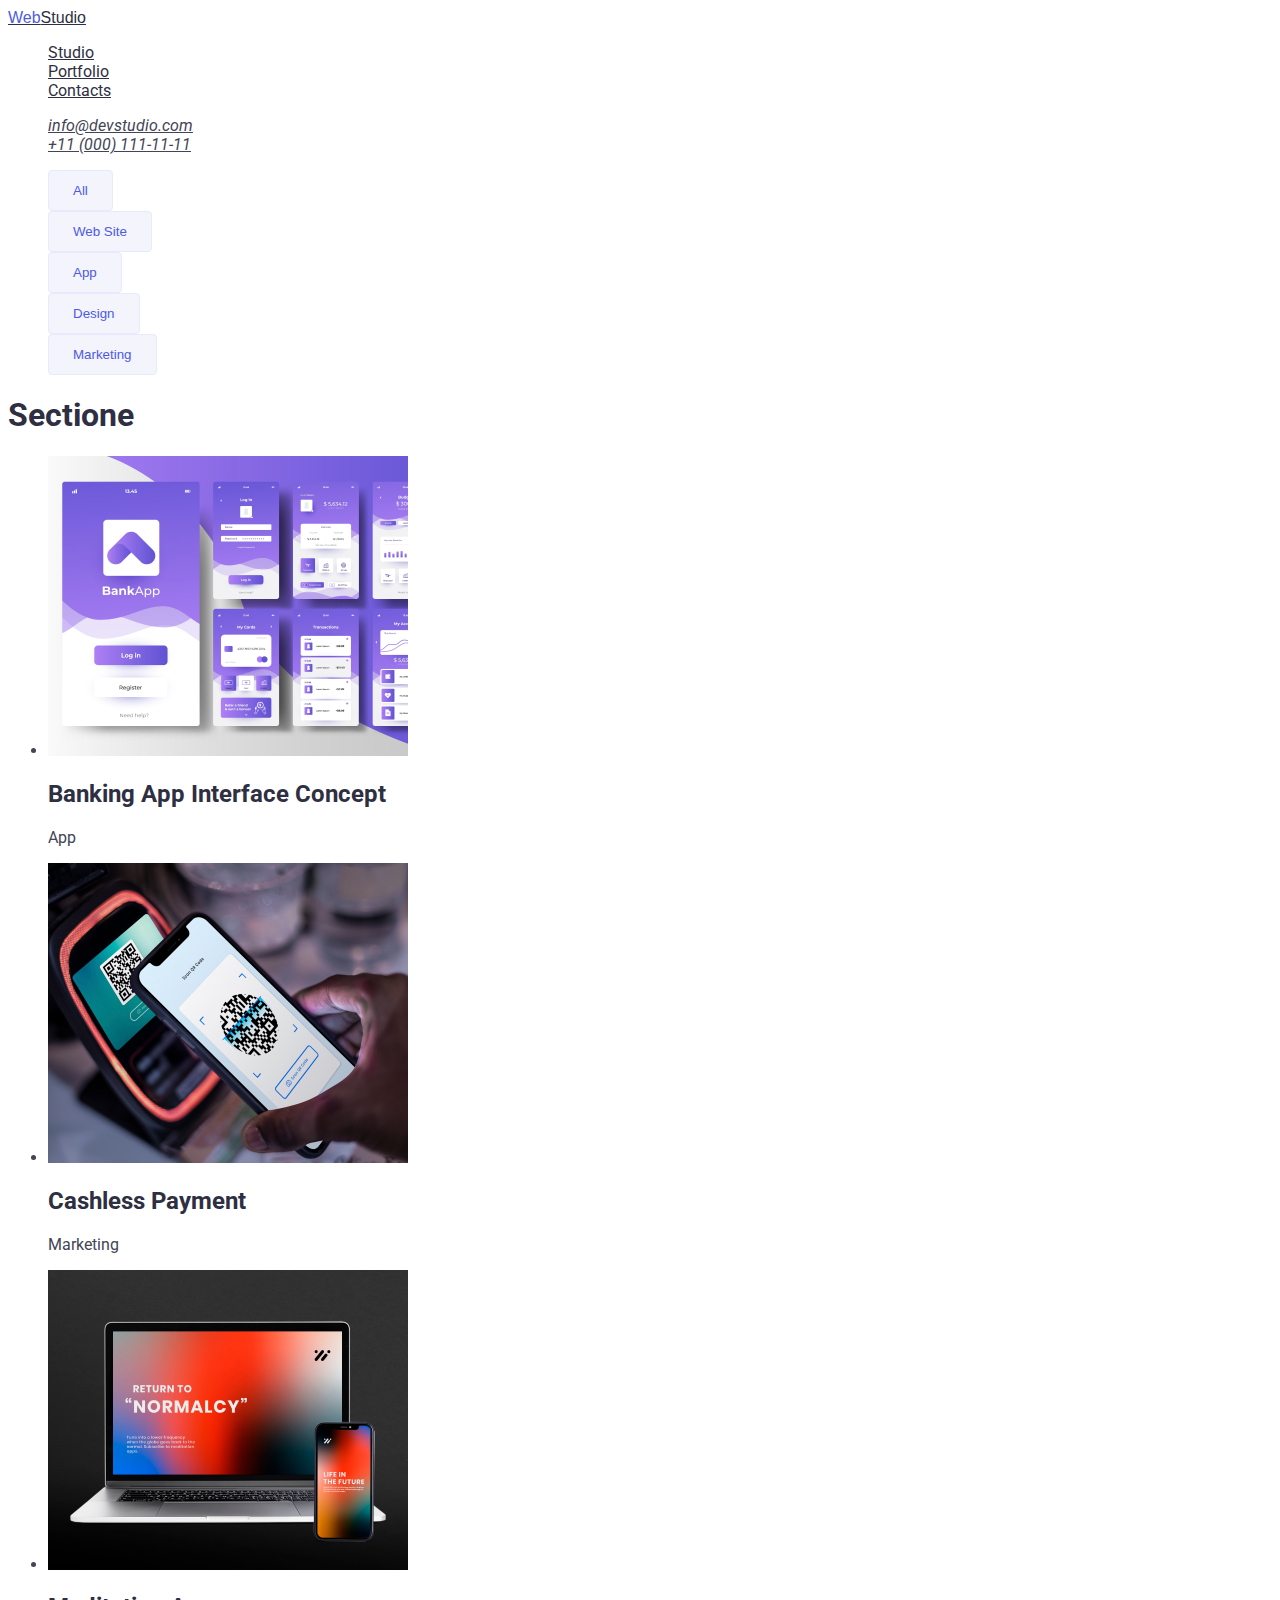
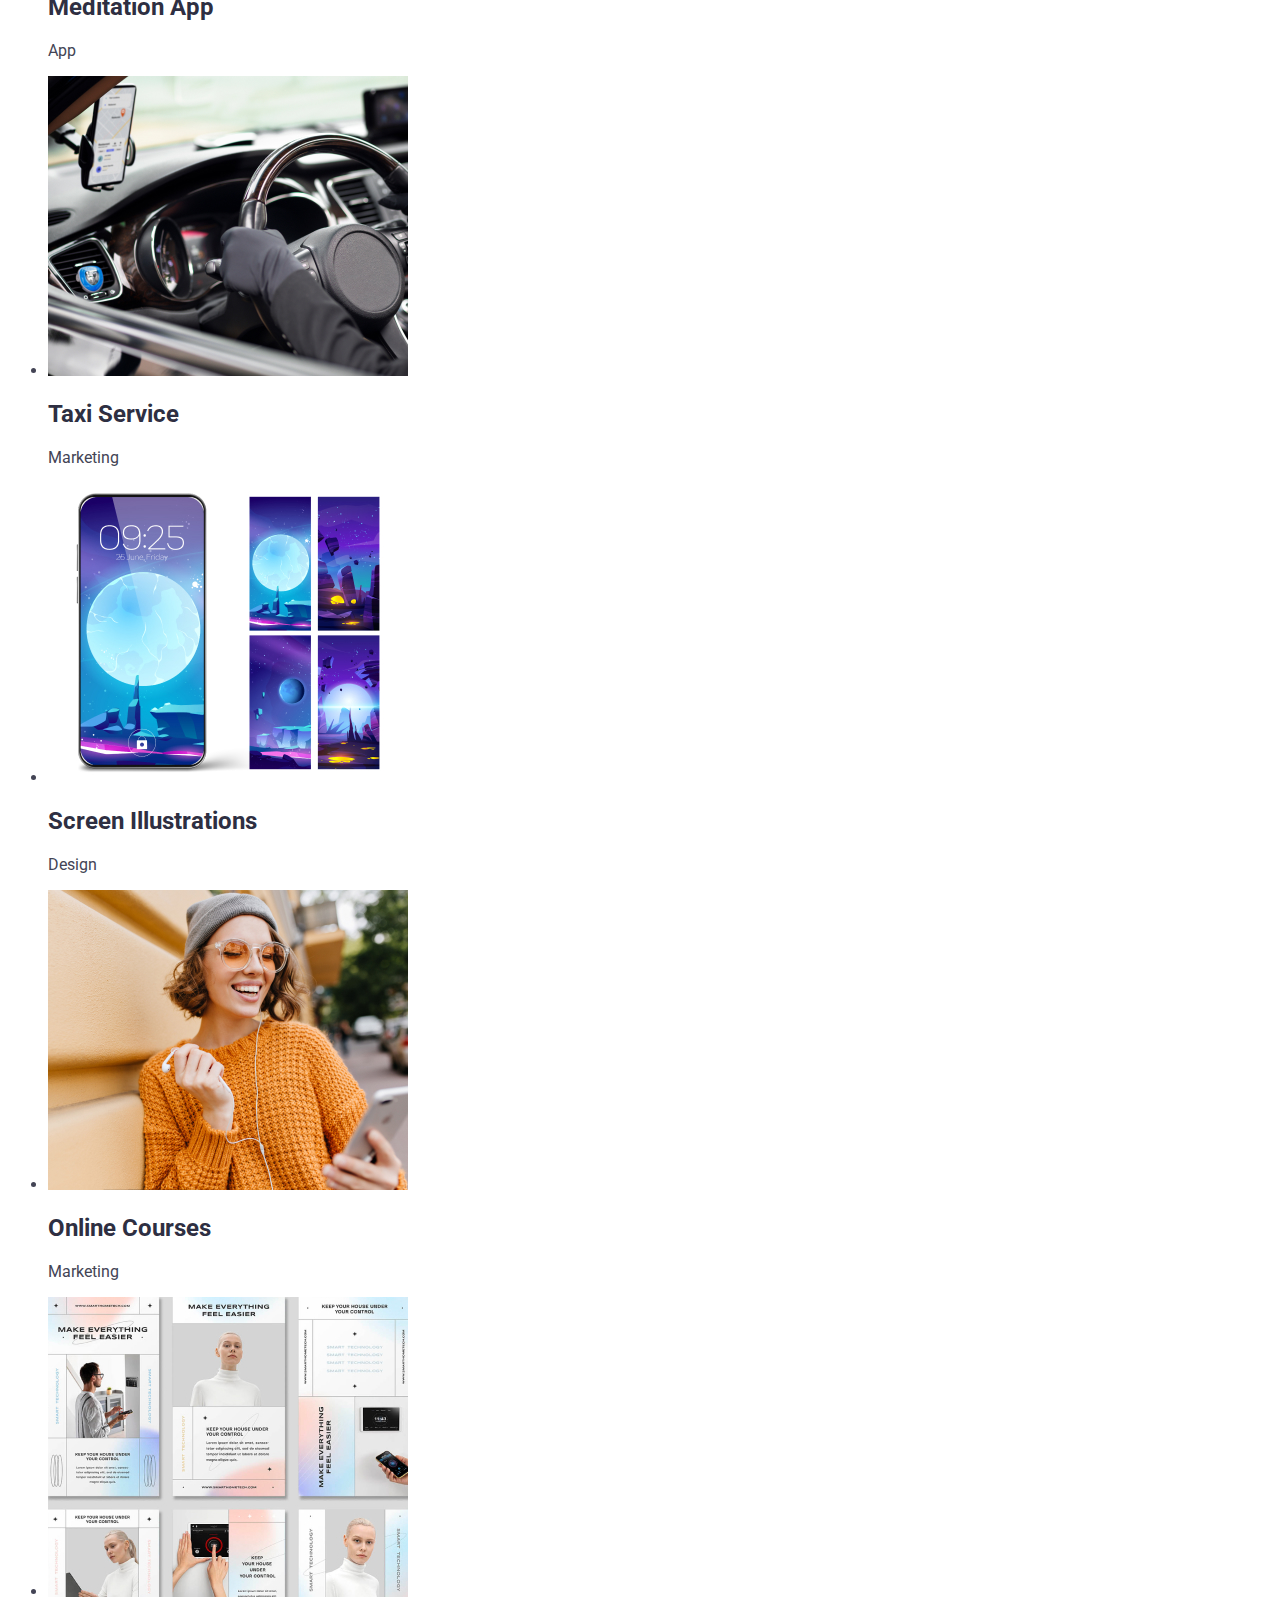
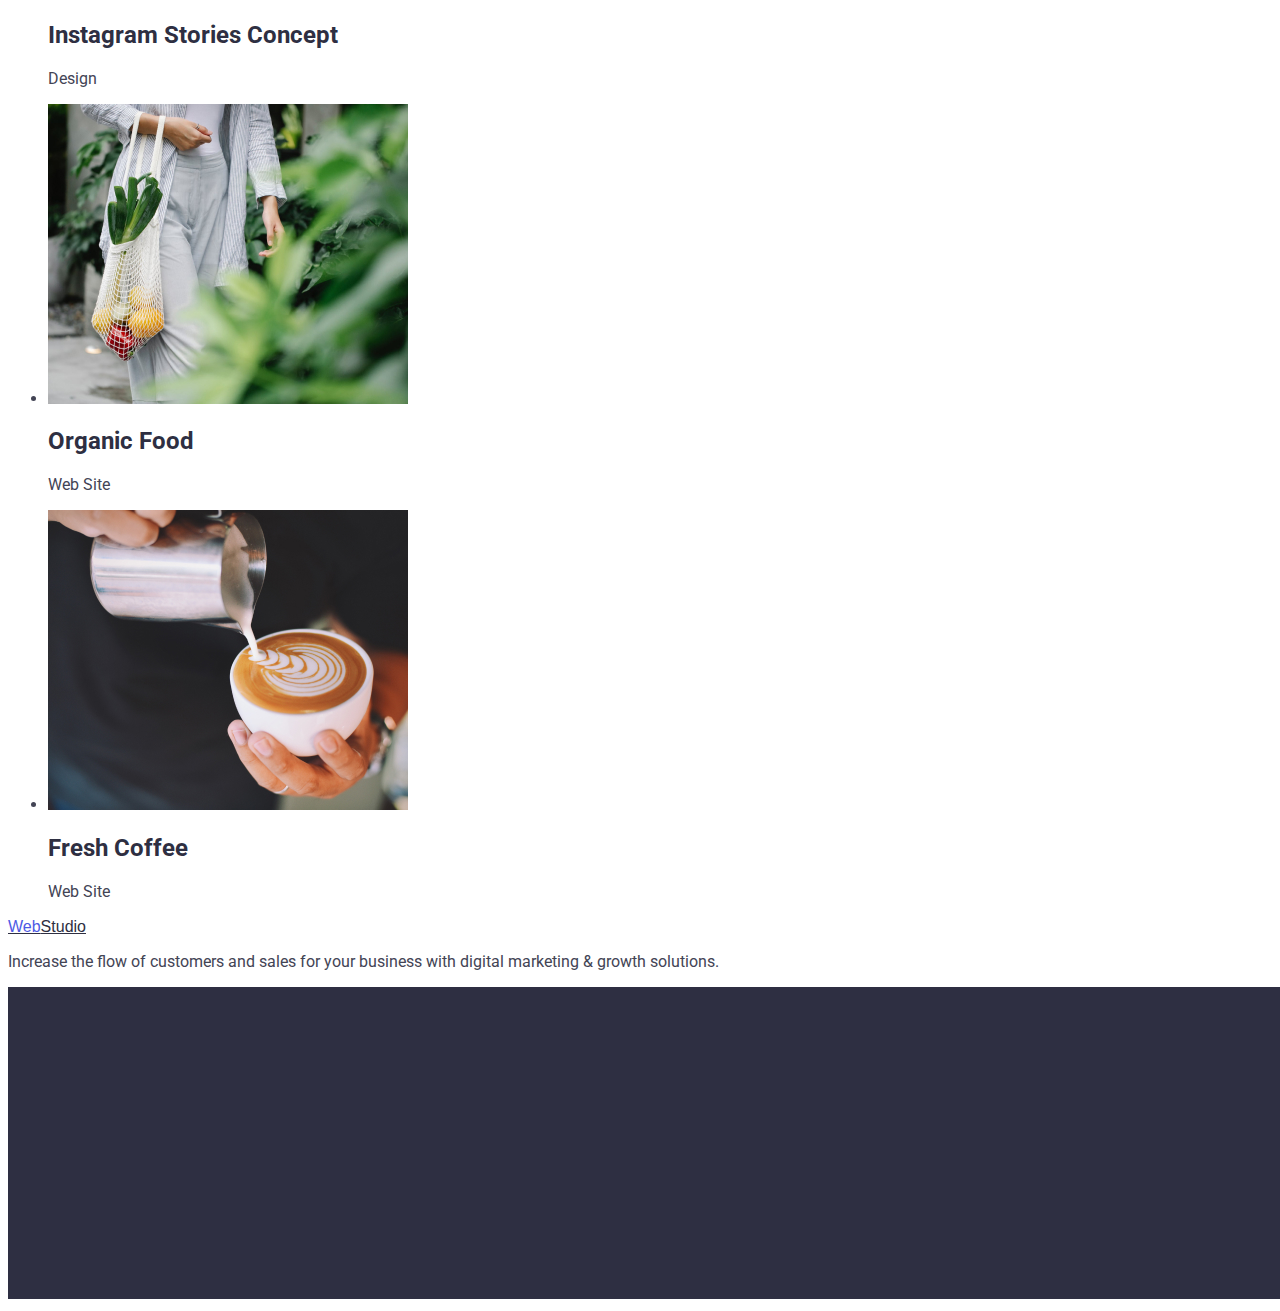
==== portfolio.html @ eab195bb "06.04" ====
<!DOCTYPE html>
<html lang="en">
  <head>
    <meta charset="UTF-8" />
    <meta http-equiv="X-UA-Compatible" content="IE=edge" />
    <meta name="viewport" content="width=device-width, initial-scale=1.0" />
    <title>WebStudio</title>
    <link rel="preconnect" href="https://fonts.googleapis.com" />
    <link rel="preconnect" href="https://fonts.gstatic.com" crossorigin />
    <link
      href="https://fonts.googleapis.com/css2?family=Raleway:wght@800&family=Roboto:wght@400;500;700;900&display=swap"
      rel="stylesheet"
    />
    <link rel="stylesheet" href="./css/styles.css" />
  </head>

  <body>
    <!-- header -->
    <header class="page-header">
      <nav>
        <a href="./index.html" class="logo"
          ><span class="web">Web</span>Studio</a
        >
        <ul class="site-nav list">
          <li><a href="" class="link">Studio</a></li>
          <li><a href="./portfolio.html" class="link">Portfolio</a></li>
          <li><a href="" class="link">Contacts</a></li>
        </ul>
      </nav>
      <address>
        <ul class="auth-nav list">
          <li><a href="mailto:info@devstudio.com">info@devstudio.com</a></li>
          <li><a href="tel:+110001111111">+11 (000) 111-11-11</a></li>
        </ul>
      </address>
    </header>

    <main>
      <!-- Filtr -->
      <ul class="list">
        <li><button type="button" class="buttons">All</button></li>
        <li><button type="button" class="buttons">Web Site</button></li>
        <li><button type="button" class="buttons">App</button></li>
        <li><button type="button" class="buttons">Design</button></li>
        <li><button type="button" class="buttons">Marketing</button></li>
      </ul>

      <!-- section -->
      <section>
        <h1 class="section-title">Sectione</h1>
        <ul>
          <li>
            <img src="./images/bankingapp.jpg" alt="bankingapp" width="360" />
            <h2 class="section-title">Banking App Interface Concept</h2>
            <p>App</p>
          </li>
          <li>
            <img
              src="./images/cashlesspayment.jpg"
              alt="cashlesspayment"
              width="360"
            />
            <h2 class="section-title">Cashless Payment</h2>
            <p>Marketing</p>
          </li>
          <li>
            <img
              src="./images/meditationapp.jpg"
              alt="meditationapp"
              width="360"
            />
            <h2 class="section-title">Meditation App</h2>
            <p>App</p>
          </li>

          <li>
            <img src="./images/taxiservice.jpg" alt="taxiservice" width="360" />
            <h2 class="section-title">Taxi Service</h2>
            <p>Marketing</p>
          </li>
          <li>
            <img
              src="./images/screeniliustrations.jpg"
              alt="screeniliustrations"
              width="360"
            />
            <h2 class="section-title">Screen Illustrations</h2>
            <p>Design</p>
          </li>
          <li>
            <img
              src="./images/onlinecourses.jpg"
              alt="onlinecourses"
              width="360"
            />
            <h2 class="section-title">Online Courses</h2>
            <p>Marketing</p>
          </li>

          <li>
            <img
              src="./images/instagramstoriesconcept.jpg"
              alt="instagramstoriesconcept"
              width="360"
            />
            <h2 class="section-title">Instagram Stories Concept</h2>
            <p>Design</p>
          </li>
          <li>
            <img src="./images/organicfood.jpg" alt="organicfood" width="360" />
            <h2 class="section-title">Organic Food</h2>
            <p>Web Site</p>
          </li>
          <li>
            <img src="./images/freshcoffee.jpg" alt="freshcoffee" width="360" />
            <h2 class="section-title">Fresh Coffee</h2>
            <p>Web Site</p>
          </li>
        </ul>
      </section>
    </main>
    <!-- footer -->
    <footer>
      <a href="./index.html" class="logo"><span class="web">Web</span>Studio</a>
      <p>
        Increase the flow of customers and sales for your business with digital
        marketing & growth solutions.
      </p>
      <img src="./images/Darkbg.png" alt="dark" width="1440" height="312" />
    </footer>
  </body>
</html>
---- css/styles.css ----
/* основний фон- #FFFFFF
кнопки та Web (Iris) - #4D5AE5
контакати, заголовки та Studio  (Navyblue)- #2E2F42
колір основного тексту - #434455 
кнопки при наведенні (Ocean) -#404BBF
background: #E5E5E5
футер-(Cloud) #F4F4FD */

.list {
  list-style: none;
}

:root {
  --primary-white-color: #ffffff;
  --primary-text-color: #434455;
  --title-text-color: #2e2f42;
  --button-web: #4d5ae5;
  --cloud: #f4f4fd;
  --CORNFLOWER: #e7e9fc;
}

/* ---Body--- */

body {
  background-color: var(--primary-white-color);
  font-family: "Roboto", sans-serif;
  color: var(--primary-text-color);
}
/* --LOGO-- */

.logo {
  font-family: Releway, sans-serif;
}

.logo .web {
  color: var(--button-web);
}
.logo {
  color: var(--title-text-color);
}

/* Site Nav */

.site-nav .link {
  color: var(--title-text-color);
}
.auth-nav a {
  color: var(--primary-text-color);
}

.contacts:hover,
.contacts:focus {
  color: var(--button-web);
}

/*---- HERO---- */

.button {
  color: var(--primary-white-color);
  background-color: var(--button-web);
  display: flex;
  flex-direction: row;
  align-items: flex-start;
  padding: 16px 32px;
  gap: 10px;
  box-shadow: 0px 4px 4px rgba(0, 0, 0, 0.15);
  border-radius: 4px;
}

/* --Section-- */

.section-title {
  color: var(--title-text-color);
}

/* Portfolio */

.buttons {
  color: var(--button-web);
  background-color: var(--cloud);
  cursor: pointer;
  display: flex;
  flex-direction: row;
  justify-content: center;
  align-items: center;
  padding: 12px 24px;
  border: 1px solid #e7e9fc;
  border-radius: 4px;
}

.buttons:hover {
  background-color: var(--button-web);
  color: var(--primary-white-color);
  box-shadow: 0px 3px 1px rgba(0, 0, 0, 0.1), 0px 2px 1px rgba(0, 0, 0, 0.08),
    0px 2px 2px rgba(0, 0, 0, 0.12);
}
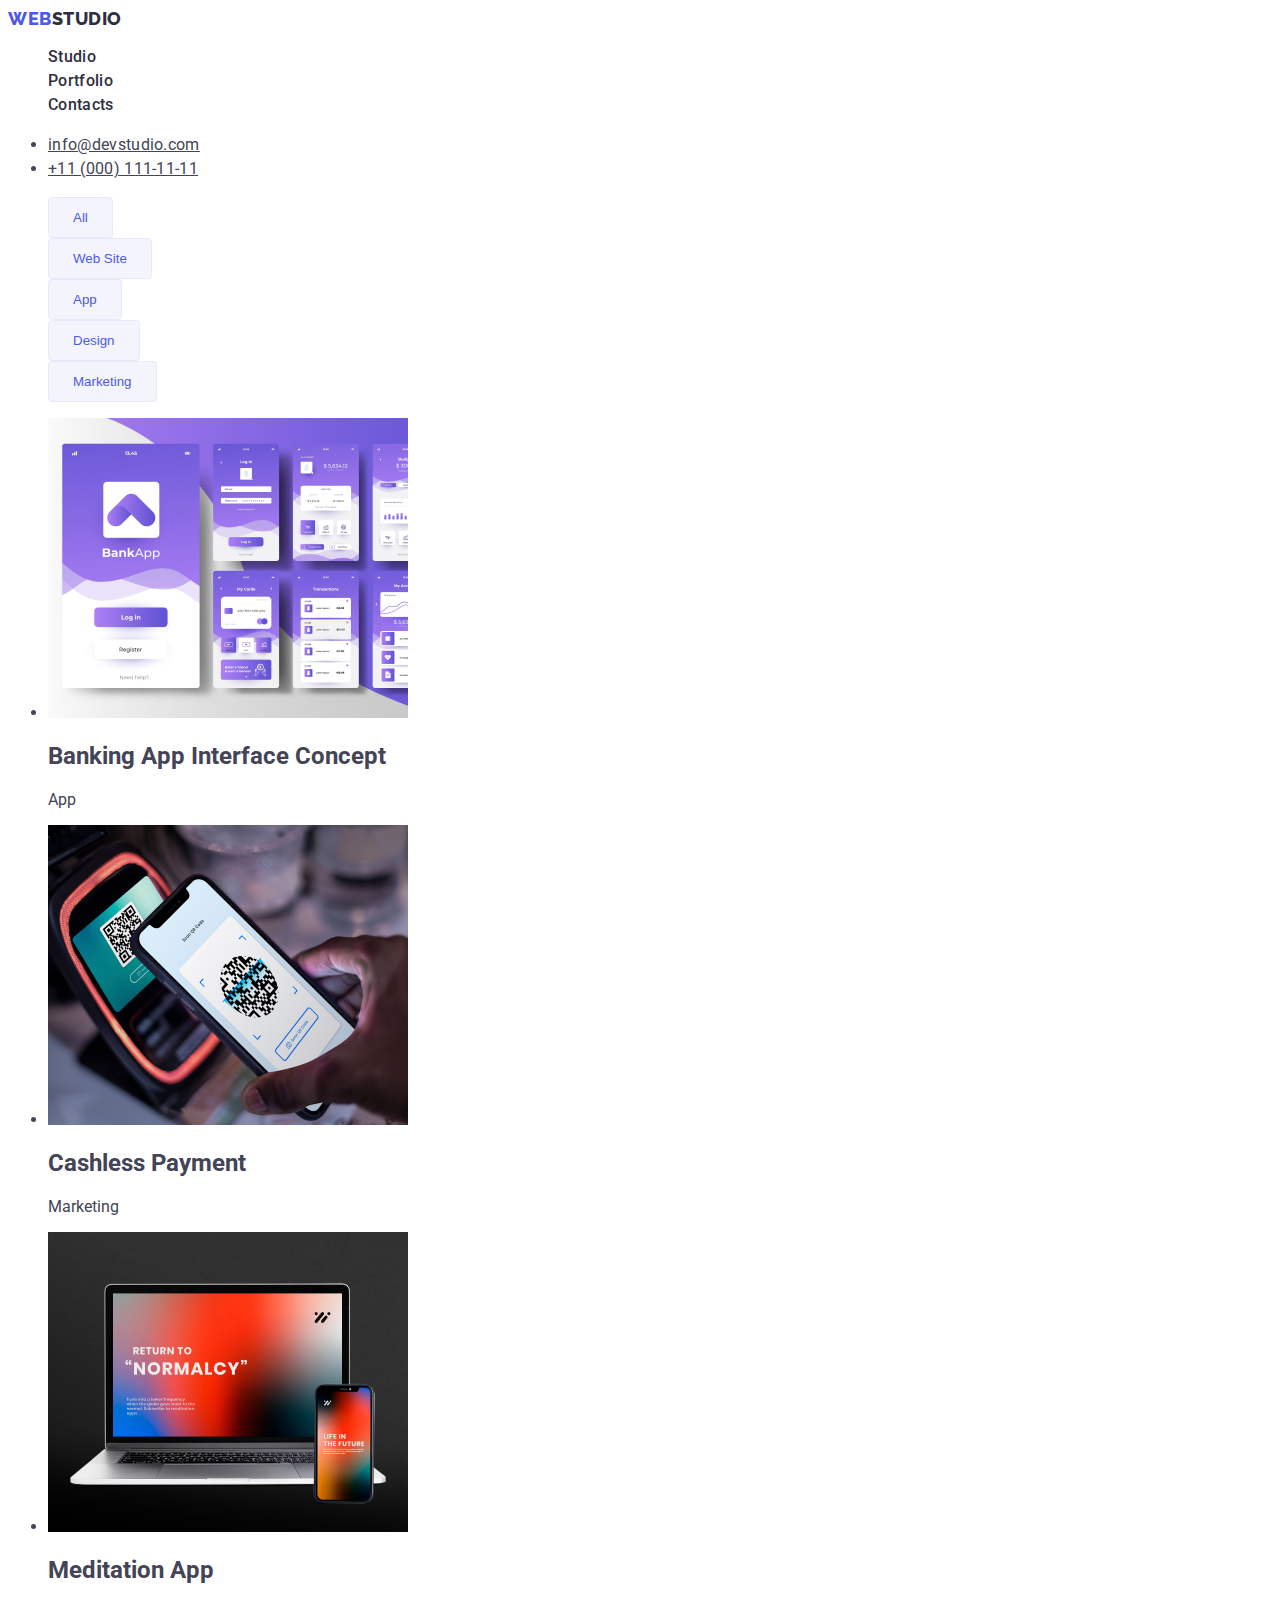
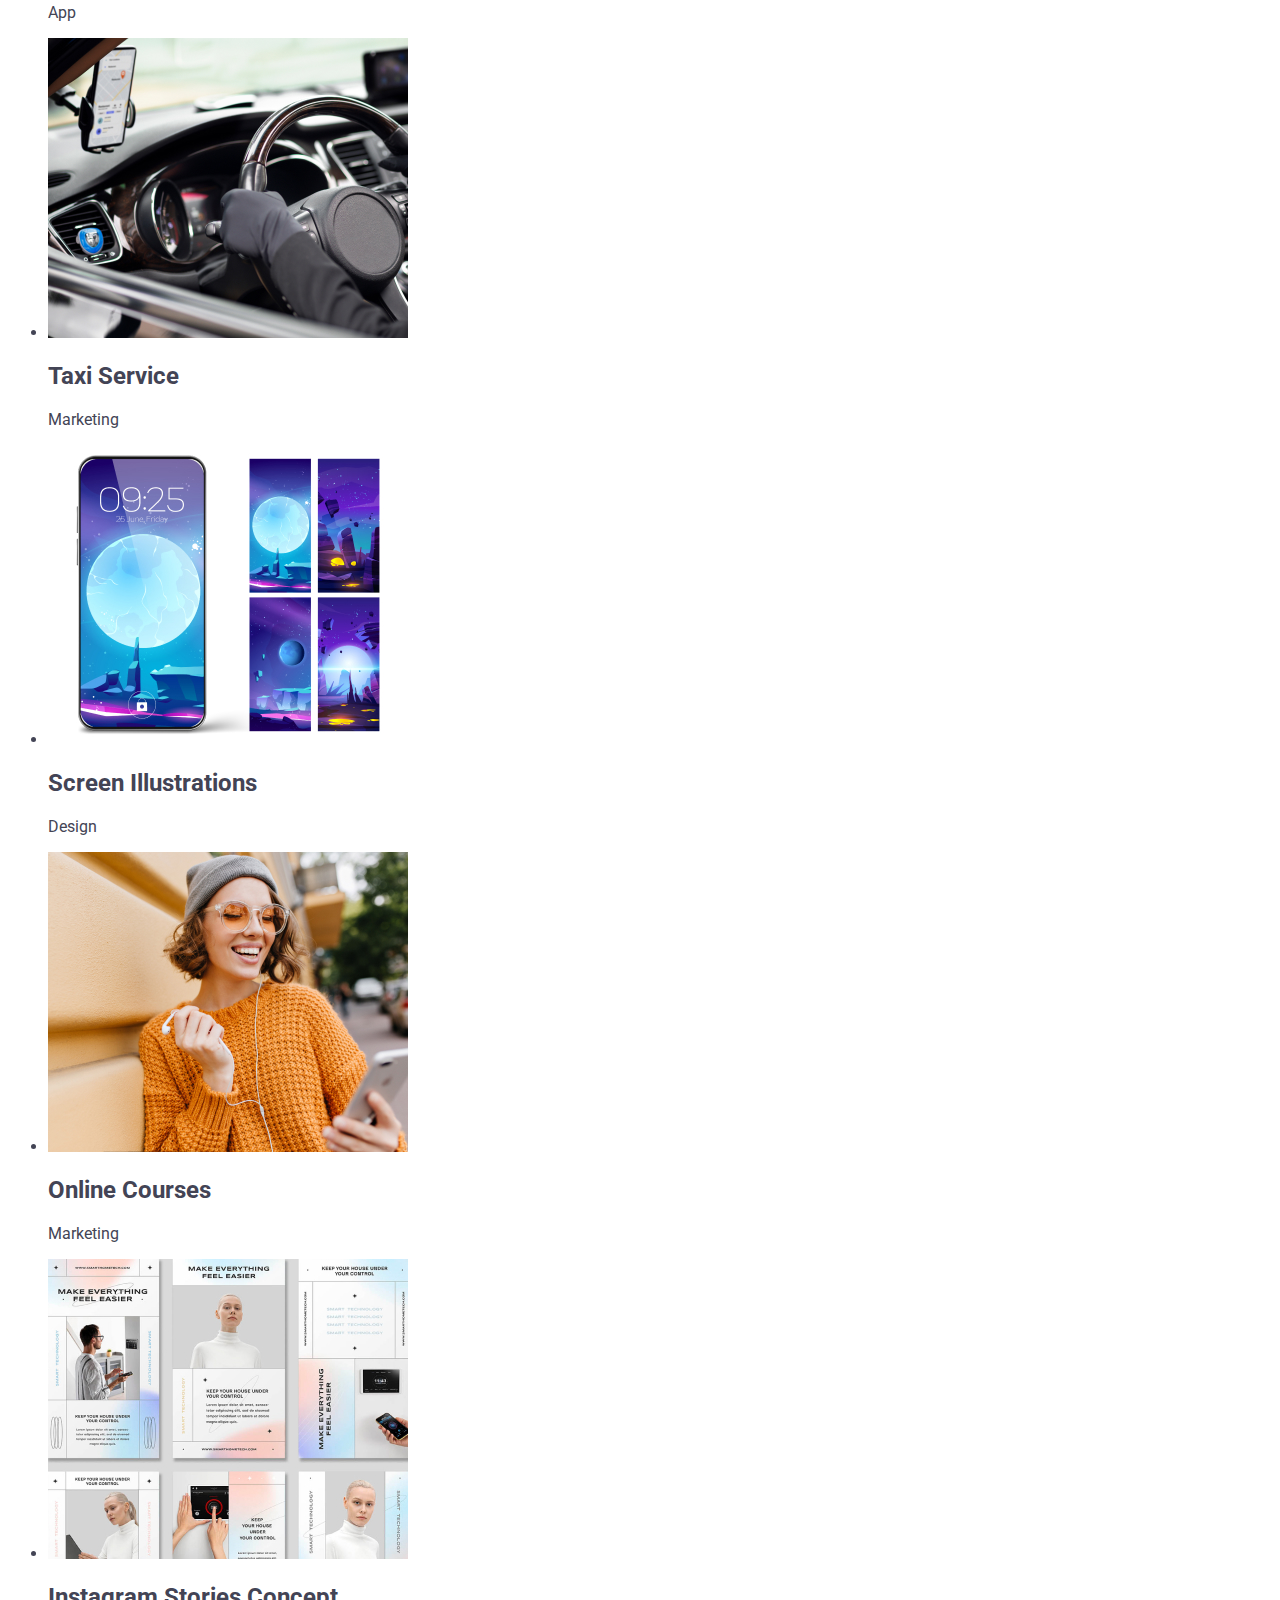
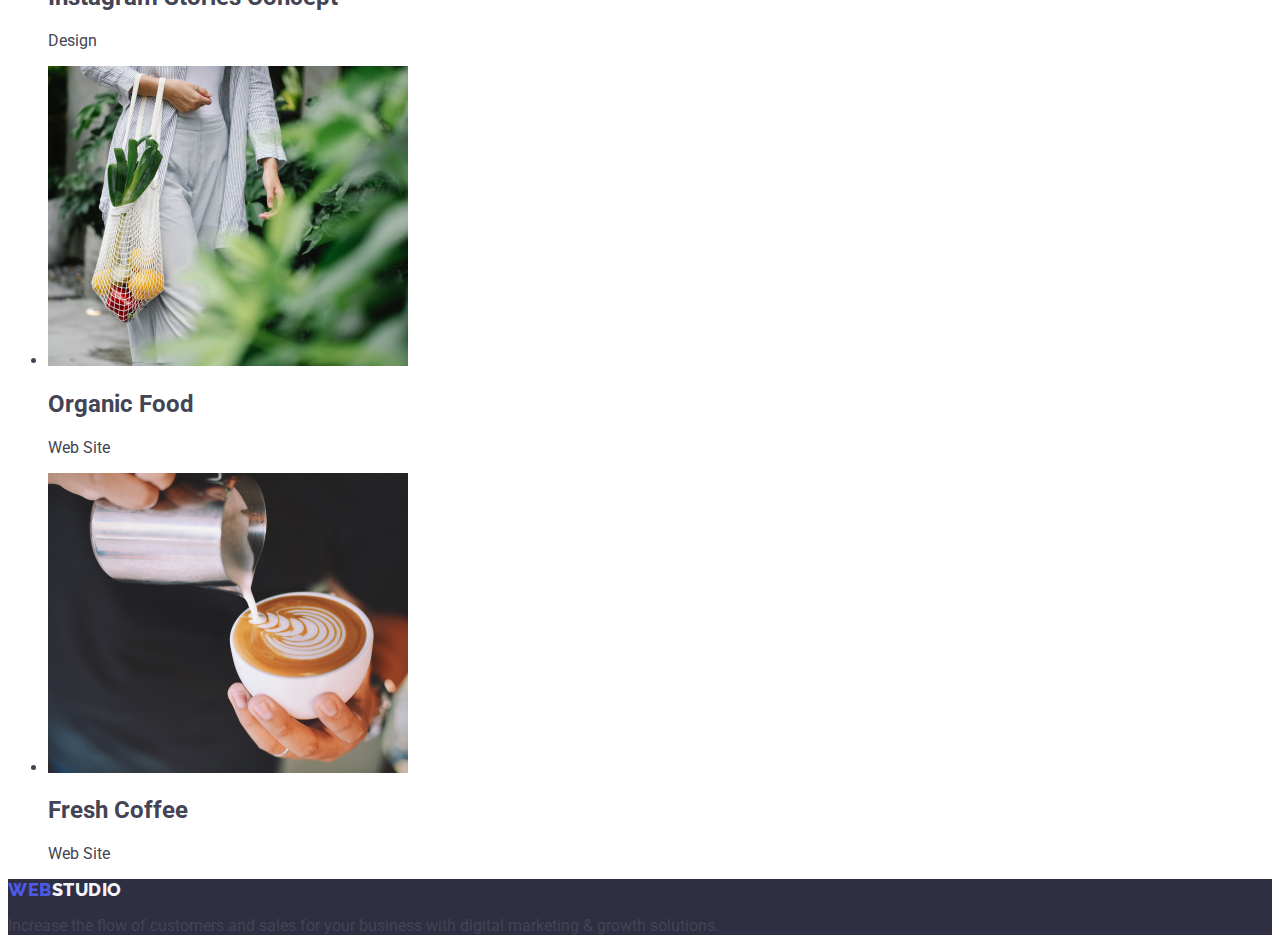
==== commit 40a22425: "0704" ====
--- a/portfolio.html
+++ b/portfolio.html
@@ -18,36 +18,44 @@
     <!-- header -->
     <header class="page-header">
       <nav>
-        <a href="./index.html" class="logo"
-          ><span class="web">Web</span>Studio</a
-        >
+        <a href="./index.html" class="logo link"
+          >Web<span class="studio">Studio</span>
+        </a>
         <ul class="site-nav list">
-          <li><a href="" class="link">Studio</a></li>
+          <li><a href="./index.html" class="link">Studio</a></li>
           <li><a href="./portfolio.html" class="link">Portfolio</a></li>
           <li><a href="" class="link">Contacts</a></li>
         </ul>
       </nav>
-      <address>
-        <ul class="auth-nav list">
-          <li><a href="mailto:info@devstudio.com">info@devstudio.com</a></li>
-          <li><a href="tel:+110001111111">+11 (000) 111-11-11</a></li>
+      <address class="address">
+        <ul class="auth-nav link">
+          <li>
+            <a href="mailto:info@devstudio.com" class="contacts link"
+              >info@devstudio.com</a
+            >
+          </li>
+          <li>
+            <a href="tel:+110001111111" class="contacts link"
+              >+11 (000) 111-11-11</a
+            >
+          </li>
         </ul>
       </address>
     </header>
 
     <main>
-      <!-- Filtr -->
-      <ul class="list">
-        <li><button type="button" class="buttons">All</button></li>
-        <li><button type="button" class="buttons">Web Site</button></li>
-        <li><button type="button" class="buttons">App</button></li>
-        <li><button type="button" class="buttons">Design</button></li>
-        <li><button type="button" class="buttons">Marketing</button></li>
-      </ul>
-
       <!-- section -->
       <section>
-        <h1 class="section-title">Sectione</h1>
+        <h1 hidden class="section-title">Sectione</h1>
+
+        <ul class="list">
+          <li><button type="button" class="buttons">All</button></li>
+          <li><button type="button" class="buttons">Web Site</button></li>
+          <li><button type="button" class="buttons">App</button></li>
+          <li><button type="button" class="buttons">Design</button></li>
+          <li><button type="button" class="buttons">Marketing</button></li>
+        </ul>
+
         <ul>
           <li>
             <img src="./images/bankingapp.jpg" alt="bankingapp" width="360" />
@@ -120,13 +128,14 @@
       </section>
     </main>
     <!-- footer -->
-    <footer>
-      <a href="./index.html" class="logo"><span class="web">Web</span>Studio</a>
+    <footer class="footer">
+      <a href="./index.html" class="logo link"
+        >Web<span class="studio log">Studio</span></a
+      >
       <p>
         Increase the flow of customers and sales for your business with digital
         marketing & growth solutions.
       </p>
-      <img src="./images/Darkbg.png" alt="dark" width="1440" height="312" />
     </footer>
   </body>
 </html>
--- a/css/styles.css
+++ b/css/styles.css
@@ -17,6 +17,7 @@
   --button-web: #4d5ae5;
   --cloud: #f4f4fd;
   --CORNFLOWER: #e7e9fc;
+  --ocean: #404bbf;
 }
 
 /* ---Body--- */
@@ -28,14 +29,18 @@
 }
 /* --LOGO-- */
 
-.logo {
-  font-family: Releway, sans-serif;
-}
-
-.logo .web {
+.logo.link {
+  font-family: Raleway, sans-serif;
+  font-style: normal;
+  font-weight: 800;
+  font-size: 18px;
+  line-height: 1.17;
+  text-transform: uppercase;
+  letter-spacing: 0.03em;
+  text-decoration: none;
   color: var(--button-web);
 }
-.logo {
+.studio {
   color: var(--title-text-color);
 }
 
@@ -43,34 +48,121 @@
 
 .site-nav .link {
   color: var(--title-text-color);
+  font-weight: 500;
+  font-size: 16px;
+  line-height: 1.5;
+  letter-spacing: 0.02em;
+  text-decoration: none;
 }
+.site-nav .link:hover,
+.site-nav .link:focus {
+  color: var(--ocean);
+}
+
 .auth-nav a {
   color: var(--primary-text-color);
 }
 
+.address {
+  font-style: normal;
+  font-weight: 400;
+  font-size: 16px;
+  line-height: 1.5;
+  letter-spacing: 0.02em;
+}
+
 .contacts:hover,
 .contacts:focus {
-  color: var(--button-web);
+  color: var(--ocean);
 }
 
 /*---- HERO---- */
 
 .button {
+  font-family: "Roboto";
   color: var(--primary-white-color);
   background-color: var(--button-web);
-  display: flex;
-  flex-direction: row;
-  align-items: flex-start;
-  padding: 16px 32px;
-  gap: 10px;
-  box-shadow: 0px 4px 4px rgba(0, 0, 0, 0.15);
-  border-radius: 4px;
+  font-weight: 500;
+  font-size: 16px;
+  line-height: 1.5;
+  letter-spacing: 0.04em;
+  cursor: pointer;
 }
 
-/* --Section-- */
+.button:hover,
+.button:focus {
+  color: var(--ocean);
+}
 
-.section-title {
+.hero {
+  background-color: var(--title-text-color);
+}
+
+.hero.title {
+  font-style: normal;
+  color: var(--primary-white-color);
+  font-weight: 700;
+  font-size: 56px;
+  line-height: 1.07;
+  letter-spacing: 0.02em;
+}
+
+/* --Feature-- */
+
+.list.title {
   color: var(--title-text-color);
+  font-weight: 500;
+  font-size: 20px;
+  line-height: 1.2;
+  letter-spacing: 0.02em;
+}
+.list.text {
+  line-height: 1.5;
+  letter-spacing: 0.02em;
+}
+
+/* Section Work */
+
+.work {
+  font-size: 36px;
+  line-height: 1.11;
+  text-align: center;
+  letter-spacing: 0.02em;
+  text-transform: capitalize;
+  color: var(--title-text-color);
+}
+
+/* Section TEAM */
+
+.section.team {
+  background-color: var(--cloud);
+}
+
+.team.title {
+  font-size: 36px;
+  line-height: 1.11;
+  text-align: center;
+  letter-spacing: 0.02em;
+  text-transform: capitalize;
+}
+
+.worker {
+  color: var(--title-text-color);
+  font-weight: 500;
+  font-size: 20px;
+  line-height: 1.2;
+  letter-spacing: 0.02em;
+}
+
+.list.worker {
+  background-color: var(--primary-white-color);
+}
+
+.vacancy {
+  font-size: 16px;
+  line-height: 1.5;
+  letter-spacing: 0.02em;
+  color: var(--primary-text-color);
 }
 
 /* Portfolio */
@@ -94,3 +186,13 @@
   box-shadow: 0px 3px 1px rgba(0, 0, 0, 0.1), 0px 2px 1px rgba(0, 0, 0, 0.08),
     0px 2px 2px rgba(0, 0, 0, 0.12);
 }
+
+/* --FOOTER-- */
+
+.footer {
+  background-color: var(--title-text-color);
+}
+
+.studio.log {
+  color: var(--cloud);
+}
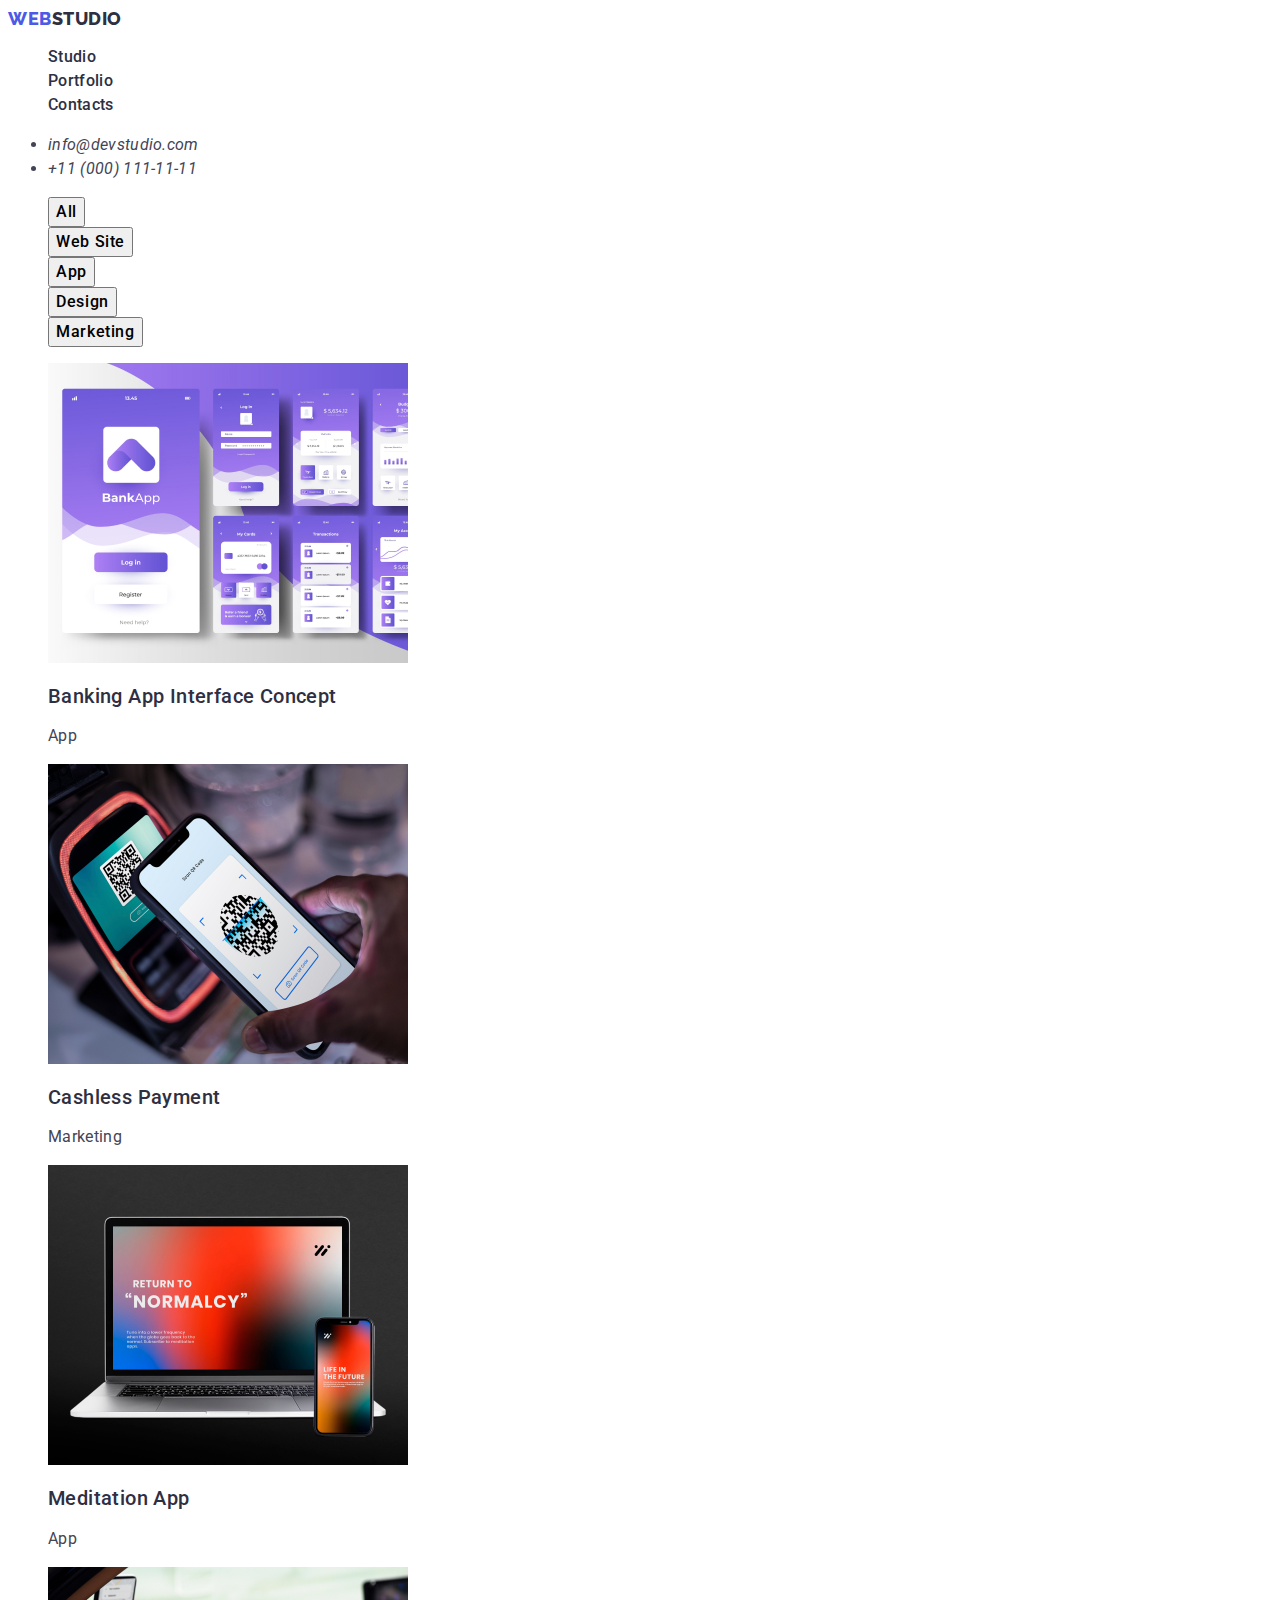
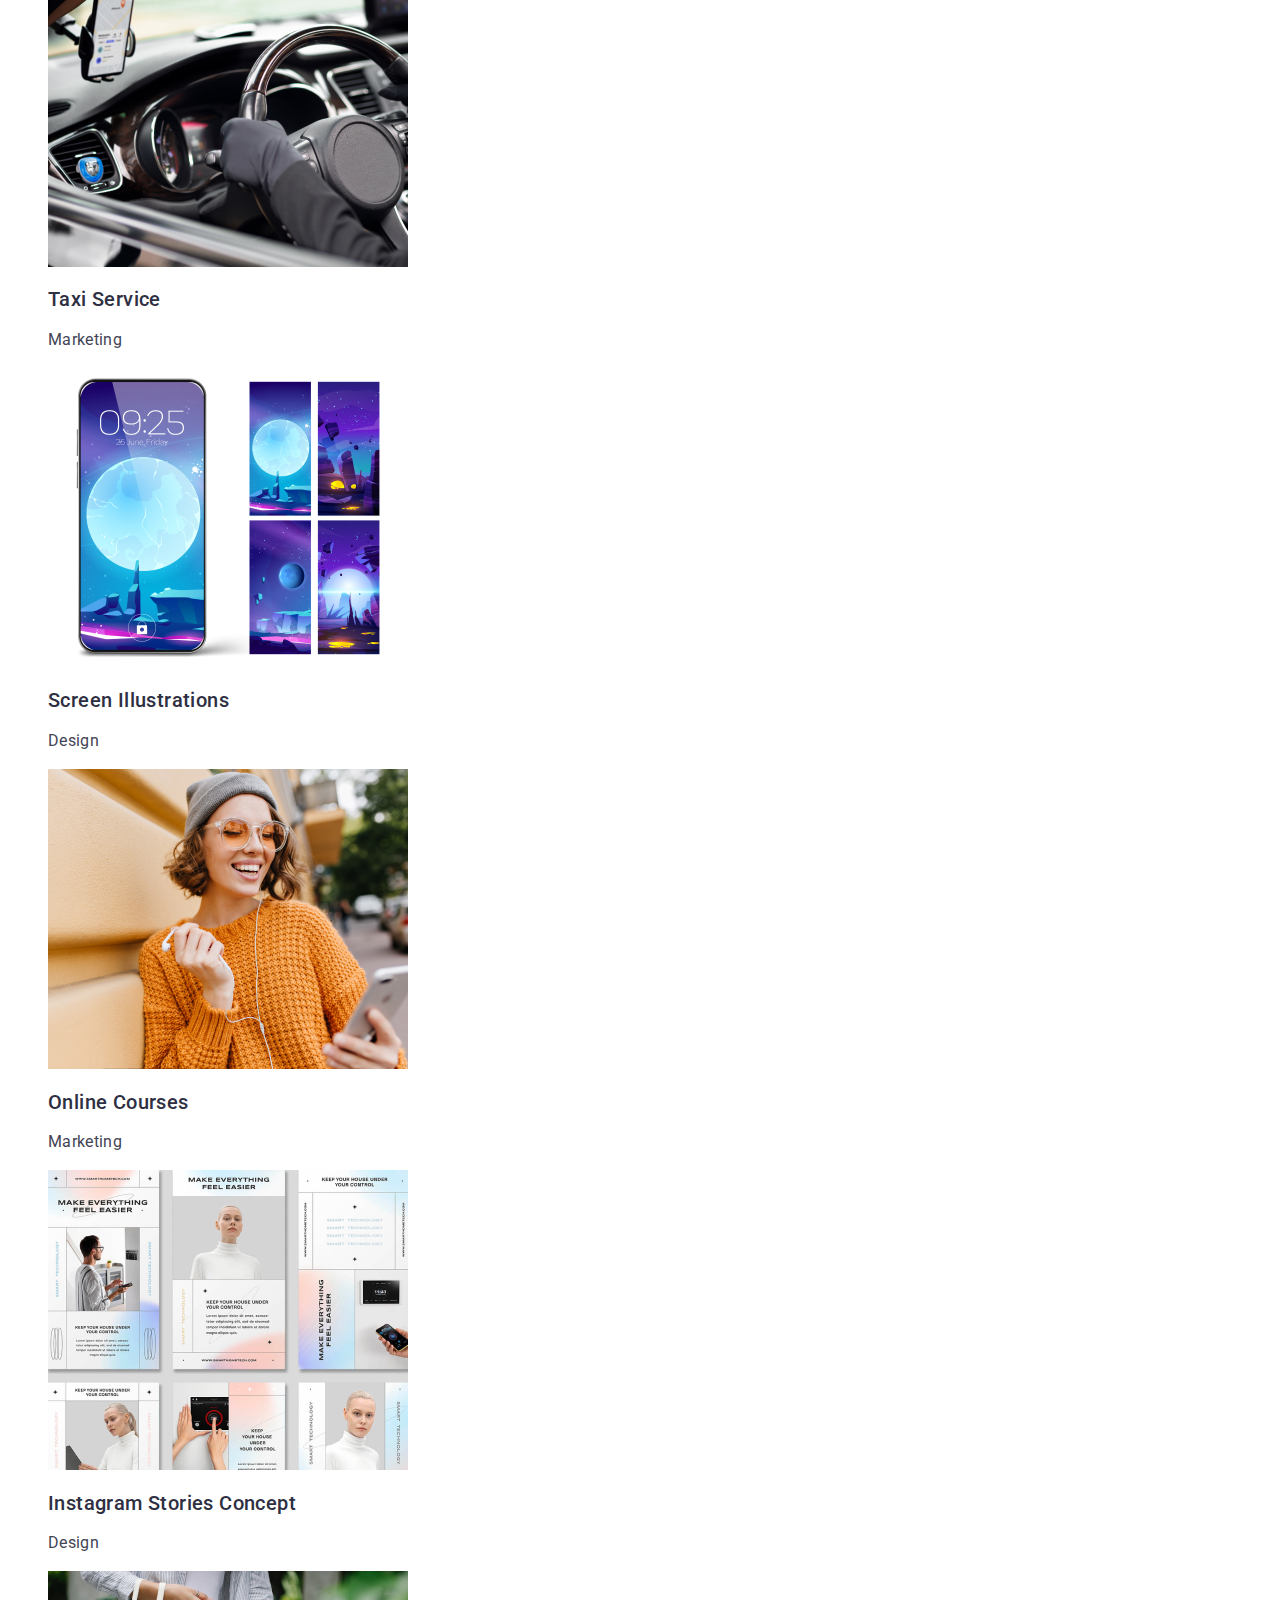
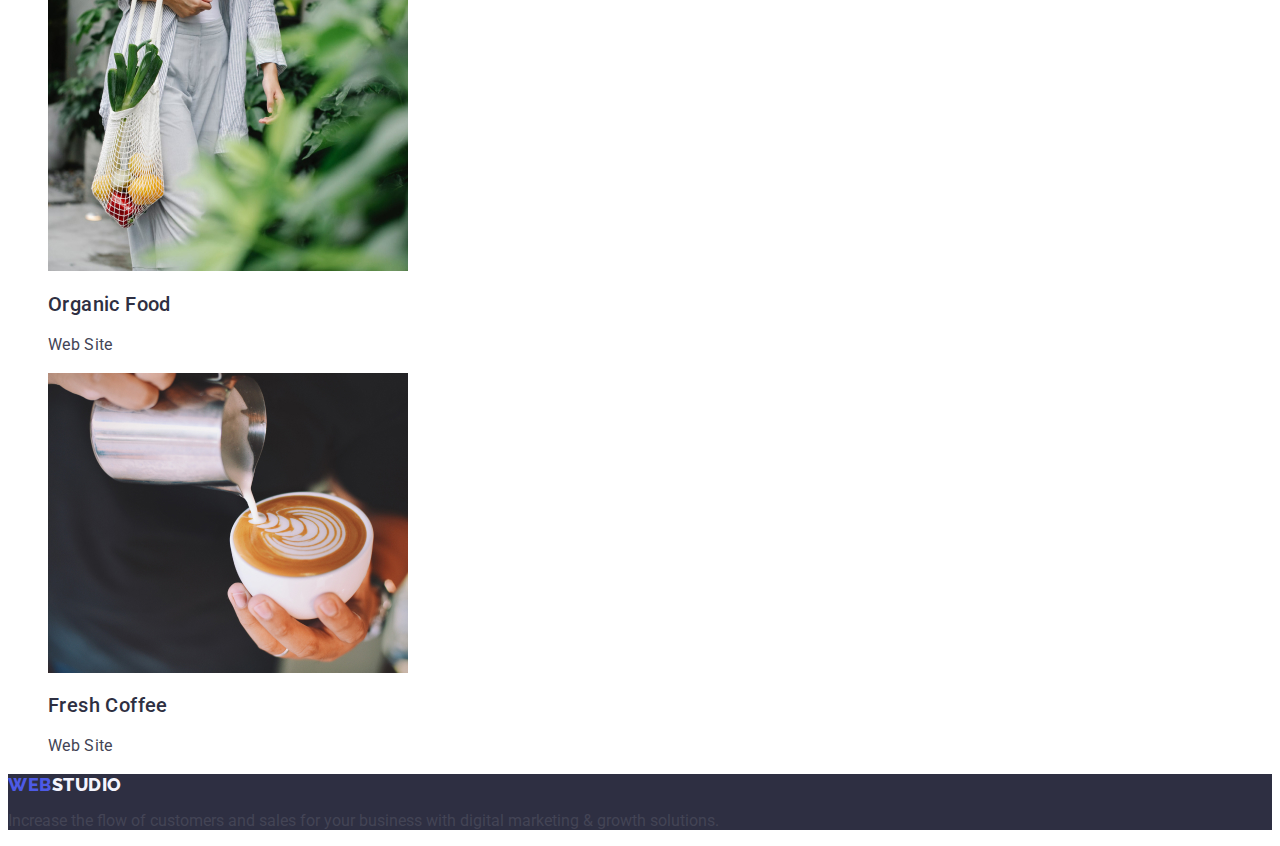
==== commit a9eeb762: "07.04 V2" ====
--- a/portfolio.html
+++ b/portfolio.html
@@ -27,14 +27,14 @@
           <li><a href="" class="link">Contacts</a></li>
         </ul>
       </nav>
-      <address class="address">
+      <address class="list">
         <ul class="auth-nav link">
-          <li>
+          <li class="link">
             <a href="mailto:info@devstudio.com" class="contacts link"
               >info@devstudio.com</a
             >
           </li>
-          <li>
+          <li class="link">
             <a href="tel:+110001111111" class="contacts link"
               >+11 (000) 111-11-11</a
             >
@@ -56,73 +56,88 @@
           <li><button type="button" class="buttons">Marketing</button></li>
         </ul>
 
-        <ul>
-          <li>
-            <img src="./images/bankingapp.jpg" alt="bankingapp" width="360" />
-            <h2 class="section-title">Banking App Interface Concept</h2>
-            <p>App</p>
+        <ul class="list">
+          <li class="link">
+            <a href="">
+              <img src="./images/bankingapp.jpg" alt="bankingapp" width="360"
+            /></a>
+            <h2 class="list title">Banking App Interface Concept</h2>
+            <p class="text">App</p>
           </li>
-          <li>
-            <img
-              src="./images/cashlesspayment.jpg"
-              alt="cashlesspayment"
-              width="360"
-            />
-            <h2 class="section-title">Cashless Payment</h2>
-            <p>Marketing</p>
+          <li class="link>
+            <a href="">
+              <img
+                src="./images/cashlesspayment.jpg"
+                alt="cashlesspayment"
+                width="360"
+            /></a>
+            <h2 class="list title">Cashless Payment</h2>
+            <p class="text">Marketing</p>
           </li>
-          <li>
-            <img
-              src="./images/meditationapp.jpg"
-              alt="meditationapp"
-              width="360"
-            />
-            <h2 class="section-title">Meditation App</h2>
-            <p>App</p>
+          <li class="link>
+            <a href="">
+              <img
+                src="./images/meditationapp.jpg"
+                alt="meditationapp"
+                width="360"
+            /></a>
+            <h2 class="list title">Meditation App</h2>
+            <p class="text">App</p>
           </li>
 
-          <li>
-            <img src="./images/taxiservice.jpg" alt="taxiservice" width="360" />
-            <h2 class="section-title">Taxi Service</h2>
-            <p>Marketing</p>
+          <li class="link>
+            <a href="">
+              <img src="./images/taxiservice.jpg" alt="taxiservice" width="360"
+            /></a>
+            <h2 class="list title">Taxi Service</h2>
+            <p class="text">Marketing</p>
           </li>
-          <li>
-            <img
-              src="./images/screeniliustrations.jpg"
-              alt="screeniliustrations"
-              width="360"
-            />
-            <h2 class="section-title">Screen Illustrations</h2>
-            <p>Design</p>
+          <li class="link>
+            <a href="">
+              <img
+                src="./images/screeniliustrations.jpg"
+                alt="screeniliustrations"
+                width="360"
+            /></a>
+            <h2 class="list title">Screen Illustrations</h2>
+            <p class="text">Design</p>
           </li>
-          <li>
-            <img
-              src="./images/onlinecourses.jpg"
-              alt="onlinecourses"
-              width="360"
-            />
-            <h2 class="section-title">Online Courses</h2>
-            <p>Marketing</p>
+          <li class="link>
+            <a href="">
+              <img
+                src="./images/onlinecourses.jpg"
+                alt="onlinecourses"
+                width="360"
+            /></a>
+            <h2 class="list title">Online Courses</h2>
+            <p class="text">Marketing</p>
           </li>
 
-          <li>
-            <img
-              src="./images/instagramstoriesconcept.jpg"
-              alt="instagramstoriesconcept"
-              width="360"
-            />
-            <h2 class="section-title">Instagram Stories Concept</h2>
-            <p>Design</p>
+          <li class="link>
+            <a href="">
+              <img
+                src="./images/instagramstoriesconcept.jpg"
+                alt="instagramstoriesconcept"
+                width="360"
+            /></a>
+            <h2 class="list title">Instagram Stories Concept</h2>
+            <p class="text">Design</p>
           </li>
-          <li>
-            <img src="./images/organicfood.jpg" alt="organicfood" width="360" />
-            <h2 class="section-title">Organic Food</h2>
-            <p>Web Site</p>
+
+          <li class="link>
+            <a href="">
+              <img src="./images/organicfood.jpg" alt="organicfood" width="360"
+            /></a>
+            <h2 class="list title">Organic Food</h2>
+            <p class="text">Web Site</p>
           </li>
-          <li>
-            <img src="./images/freshcoffee.jpg" alt="freshcoffee" width="360" />
-            <h2 class="section-title">Fresh Coffee</h2>
-            <p>Web Site</p>
+
+          <li class="link>
+            <a href="">
+              <img src="./images/freshcoffee.jpg" alt="freshcoffee" width="360"
+            /></a>
+            <h2 class="list title">Fresh Coffee</h2>
+            <p class="text">Web Site</p>
           </li>
         </ul>
       </section>
--- a/css/styles.css
+++ b/css/styles.css
@@ -39,9 +39,12 @@
   letter-spacing: 0.03em;
   text-decoration: none;
   color: var(--button-web);
+  list-style: none;
 }
 .studio {
   color: var(--title-text-color);
+  list-style: none;
+  text-decoration: none;
 }
 
 /* Site Nav */
@@ -59,16 +62,14 @@
   color: var(--ocean);
 }
 
-.auth-nav a {
+.contacts.link {
   color: var(--primary-text-color);
-}
-
-.address {
-  font-style: normal;
   font-weight: 400;
   font-size: 16px;
   line-height: 1.5;
   letter-spacing: 0.02em;
+  list-style: none;
+  text-decoration: none;
 }
 
 .contacts:hover,
@@ -79,7 +80,7 @@
 /*---- HERO---- */
 
 .button {
-  font-family: "Roboto";
+  font-family: "Roboto", sans-serif;
   color: var(--primary-white-color);
   background-color: var(--button-web);
   font-weight: 500;
@@ -91,6 +92,7 @@
 
 .button:hover,
 .button:focus {
+  background-color: var(--ocean);
   color: var(--ocean);
 }
 
@@ -99,6 +101,7 @@
 }
 
 .hero.title {
+  text-align: center;
   font-style: normal;
   color: var(--primary-white-color);
   font-weight: 700;
@@ -139,6 +142,7 @@
 }
 
 .team.title {
+  color: var(--title-text-color);
   font-size: 36px;
   line-height: 1.11;
   text-align: center;
@@ -158,7 +162,7 @@
   background-color: var(--primary-white-color);
 }
 
-.vacancy {
+.text {
   font-size: 16px;
   line-height: 1.5;
   letter-spacing: 0.02em;
@@ -168,23 +172,19 @@
 /* Portfolio */
 
 .buttons {
-  color: var(--button-web);
-  background-color: var(--cloud);
-  cursor: pointer;
-  display: flex;
-  flex-direction: row;
-  justify-content: center;
-  align-items: center;
-  padding: 12px 24px;
-  border: 1px solid #e7e9fc;
-  border-radius: 4px;
+  font-family: "Roboto", sans-serif;
+  font-weight: 500;
+  font-size: 16px;
+  line-height: 1.5;
+  letter-spacing: 0.04em;
 }
 
 .buttons:hover {
-  background-color: var(--button-web);
+  background-color: var(--ocean);
+}
+.buttons:focus {
   color: var(--primary-white-color);
-  box-shadow: 0px 3px 1px rgba(0, 0, 0, 0.1), 0px 2px 1px rgba(0, 0, 0, 0.08),
-    0px 2px 2px rgba(0, 0, 0, 0.12);
+  background-color: var(--ocean);
 }
 
 /* --FOOTER-- */
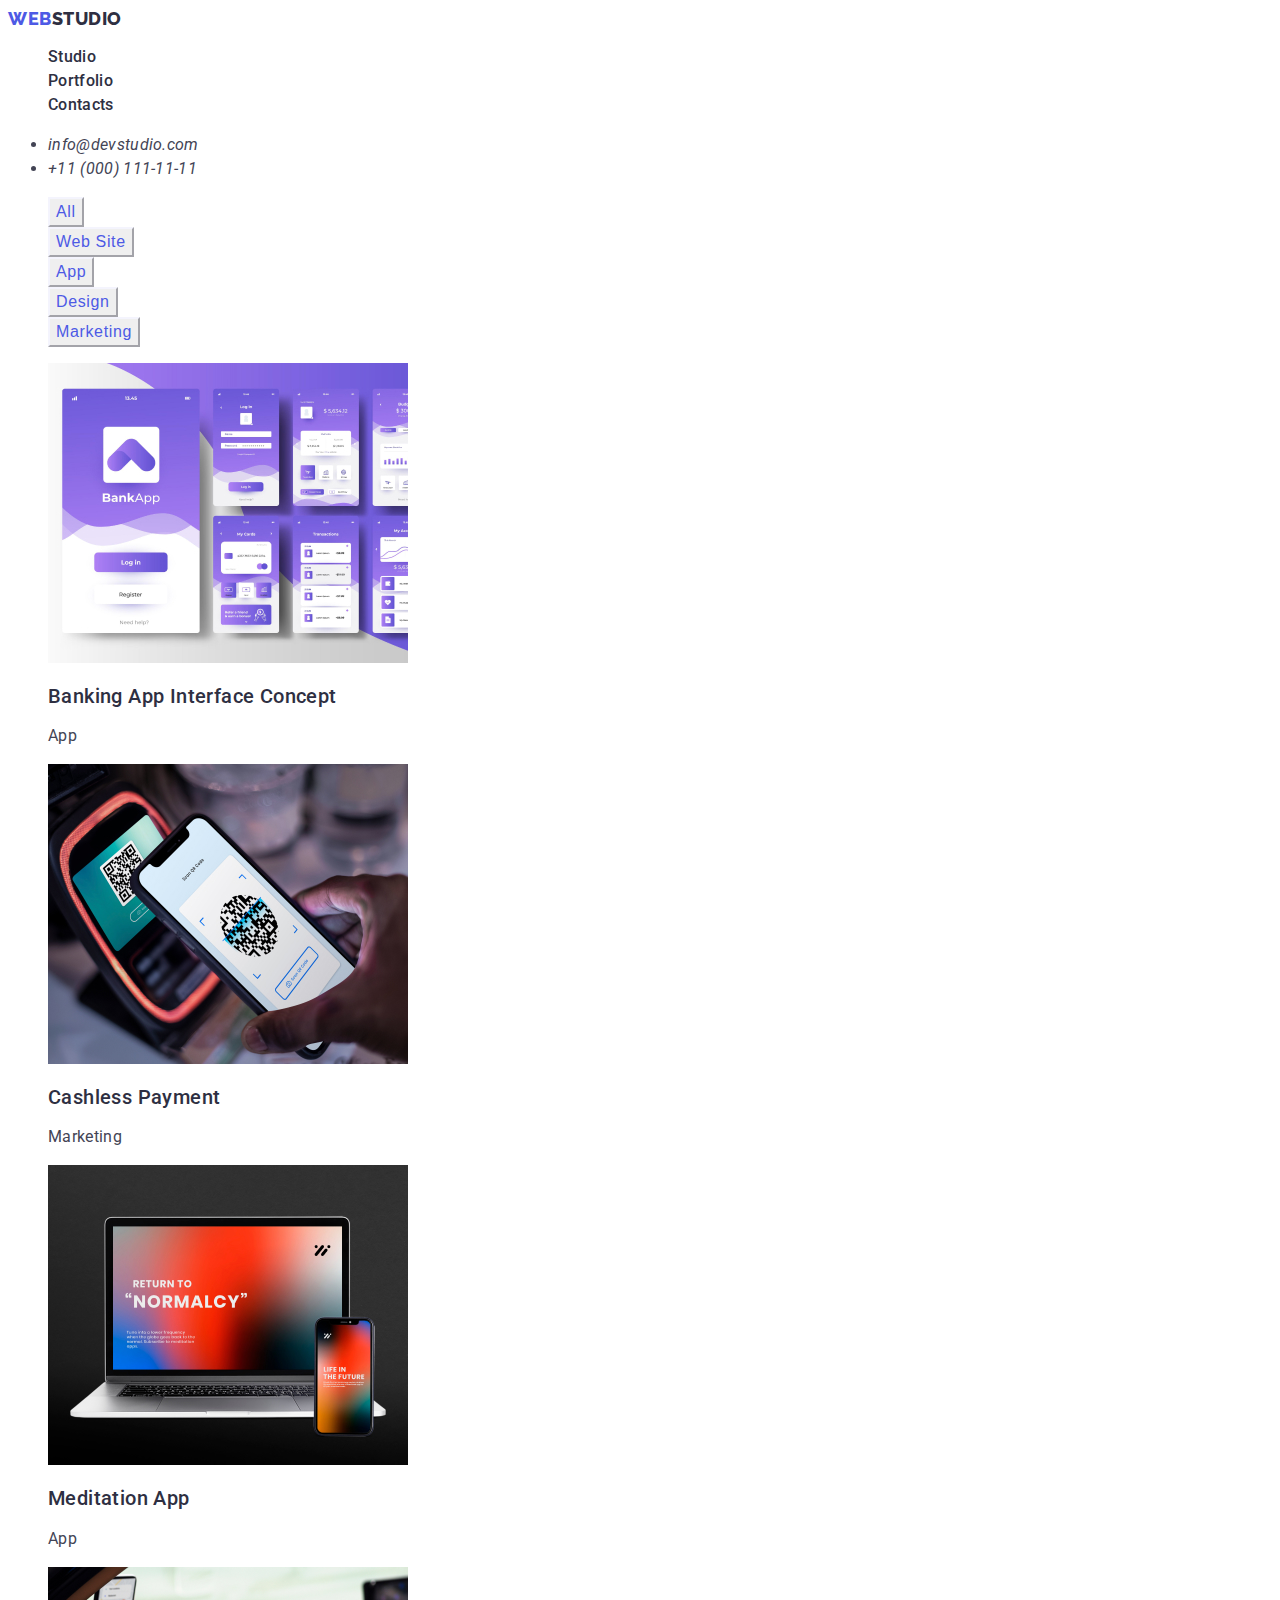
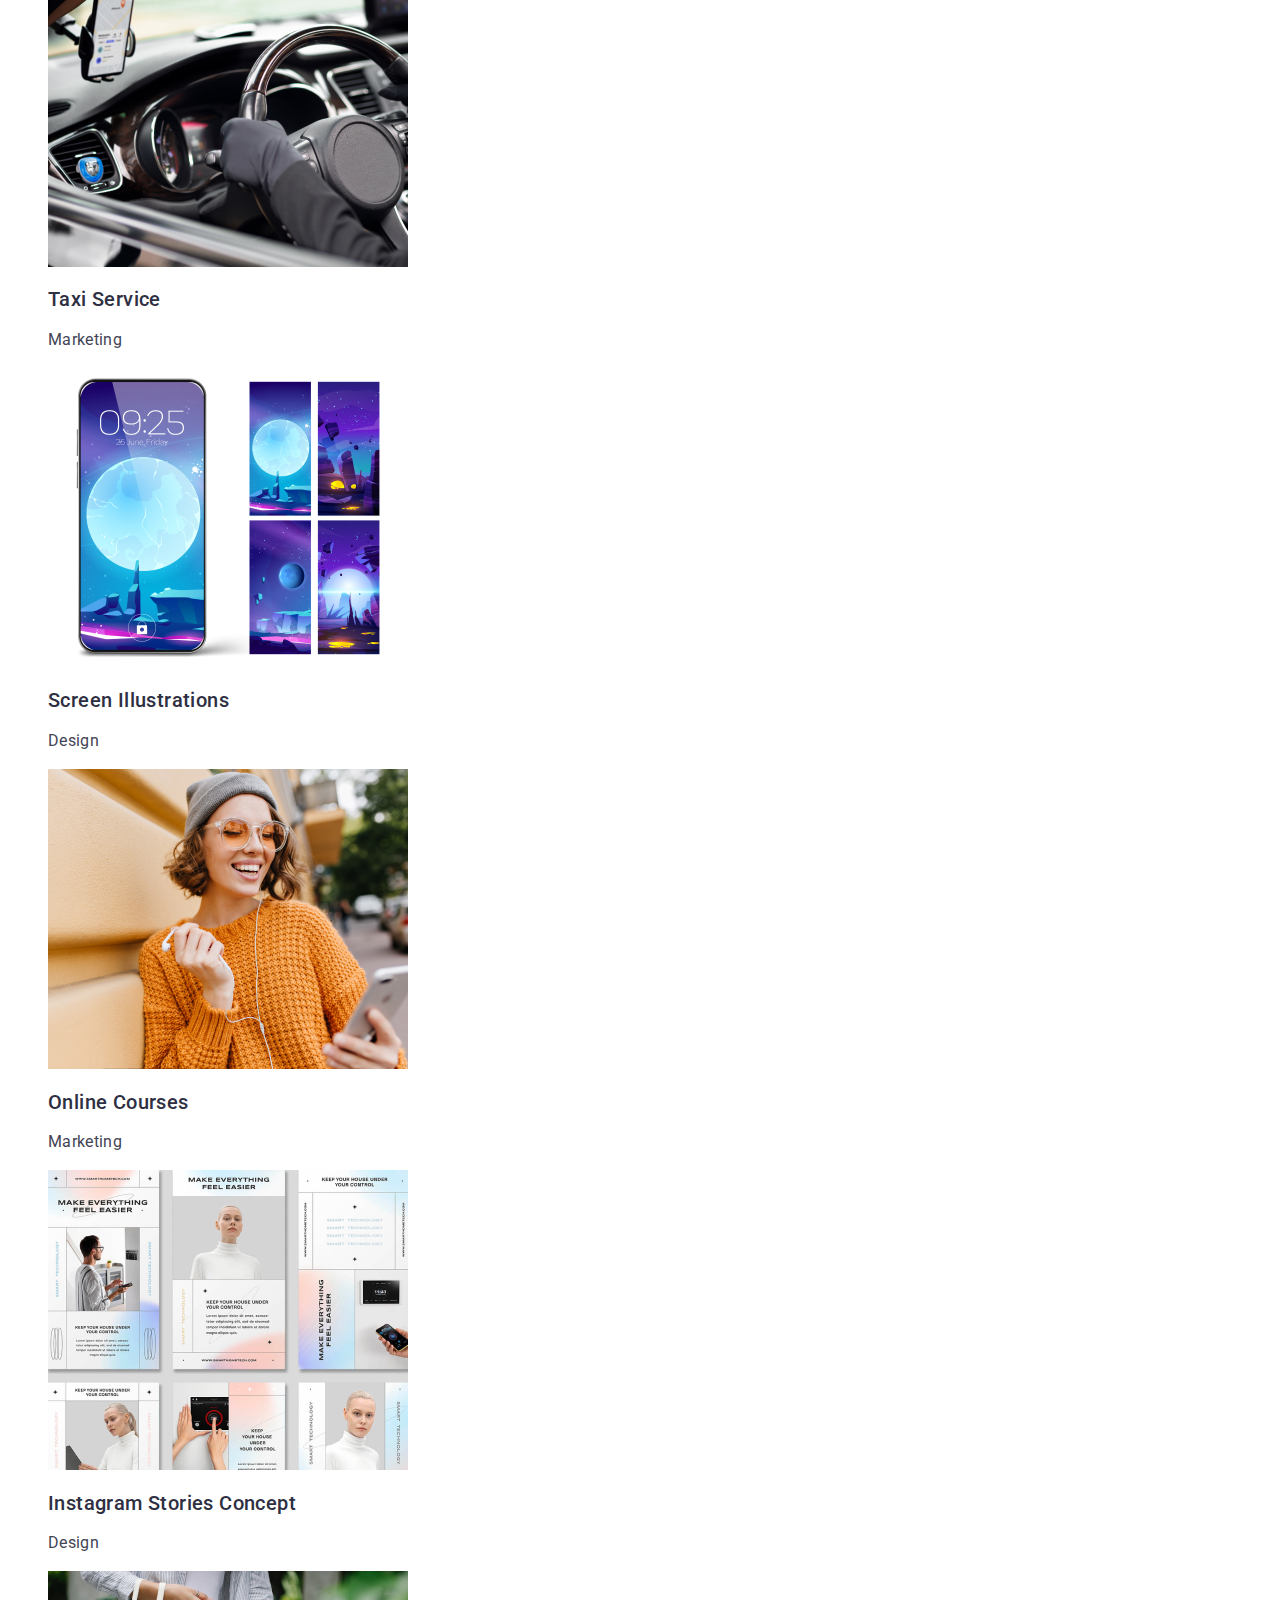
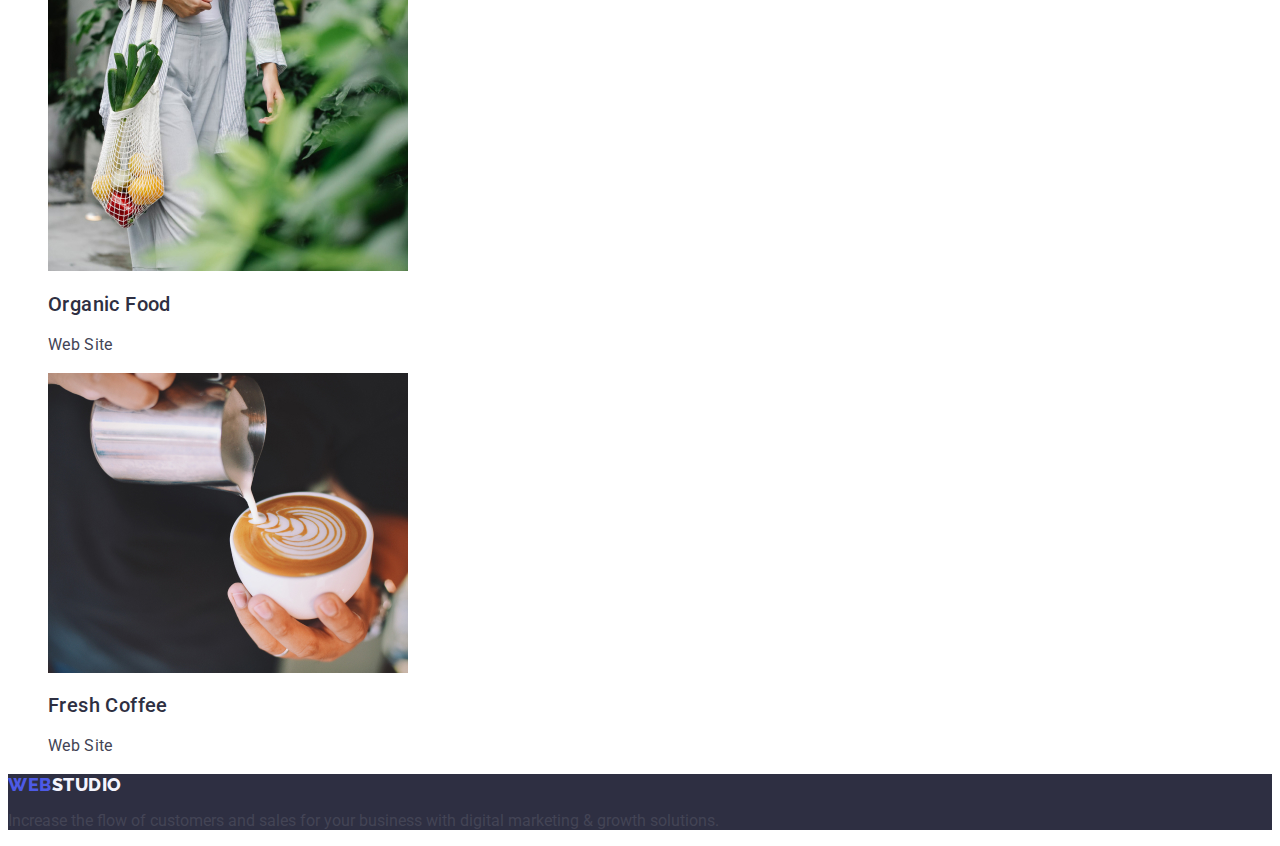
==== commit 4a27b7f1: "v3" ====
--- a/portfolio.html
+++ b/portfolio.html
@@ -46,7 +46,7 @@
     <main>
       <!-- section -->
       <section>
-        <h1 hidden class="section-title">Sectione</h1>
+        <h1 hidden>Sectione</h1>
 
         <ul class="list">
           <li><button type="button" class="buttons">All</button></li>
@@ -56,15 +56,15 @@
           <li><button type="button" class="buttons">Marketing</button></li>
         </ul>
 
-        <ul class="list">
-          <li class="link">
-            <a href="">
+        <ul>
+          <li class="list">
+            <a href="" class="">
               <img src="./images/bankingapp.jpg" alt="bankingapp" width="360"
             /></a>
             <h2 class="list title">Banking App Interface Concept</h2>
             <p class="text">App</p>
           </li>
-          <li class="link>
+          <li class="list">
             <a href="">
               <img
                 src="./images/cashlesspayment.jpg"
@@ -74,7 +74,8 @@
             <h2 class="list title">Cashless Payment</h2>
             <p class="text">Marketing</p>
           </li>
-          <li class="link>
+
+          <li class="list">
             <a href="">
               <img
                 src="./images/meditationapp.jpg"
@@ -85,14 +86,15 @@
             <p class="text">App</p>
           </li>
 
-          <li class="link>
+          <li class="list">
             <a href="">
               <img src="./images/taxiservice.jpg" alt="taxiservice" width="360"
             /></a>
             <h2 class="list title">Taxi Service</h2>
             <p class="text">Marketing</p>
           </li>
-          <li class="link>
+
+          <li class="list">
             <a href="">
               <img
                 src="./images/screeniliustrations.jpg"
@@ -102,7 +104,8 @@
             <h2 class="list title">Screen Illustrations</h2>
             <p class="text">Design</p>
           </li>
-          <li class="link>
+
+          <li class="list">
             <a href="">
               <img
                 src="./images/onlinecourses.jpg"
@@ -113,7 +116,7 @@
             <p class="text">Marketing</p>
           </li>
 
-          <li class="link>
+          <li class="list">
             <a href="">
               <img
                 src="./images/instagramstoriesconcept.jpg"
@@ -124,7 +127,7 @@
             <p class="text">Design</p>
           </li>
 
-          <li class="link>
+          <li class="list">
             <a href="">
               <img src="./images/organicfood.jpg" alt="organicfood" width="360"
             /></a>
@@ -132,7 +135,7 @@
             <p class="text">Web Site</p>
           </li>
 
-          <li class="link>
+          <li class="list">
             <a href="">
               <img src="./images/freshcoffee.jpg" alt="freshcoffee" width="360"
             /></a>
--- a/css/styles.css
+++ b/css/styles.css
@@ -61,6 +61,9 @@
 .site-nav .link:focus {
   color: var(--ocean);
 }
+.lists {
+  font-style: normal;
+}
 
 .contacts.link {
   color: var(--primary-text-color);
@@ -172,7 +175,8 @@
 /* Portfolio */
 
 .buttons {
-  font-family: "Roboto", sans-serif;
+  color: var(--button-web);
+  border-color: var(--cloud);
   font-weight: 500;
   font-size: 16px;
   line-height: 1.5;
@@ -180,13 +184,17 @@
 }
 
 .buttons:hover {
-  background-color: var(--ocean);
+  background-color: var(--primary-white-color);
 }
 .buttons:focus {
   color: var(--primary-white-color);
   background-color: var(--ocean);
 }
 
+.list {
+  list-style: none;
+}
+
 /* --FOOTER-- */
 
 .footer {
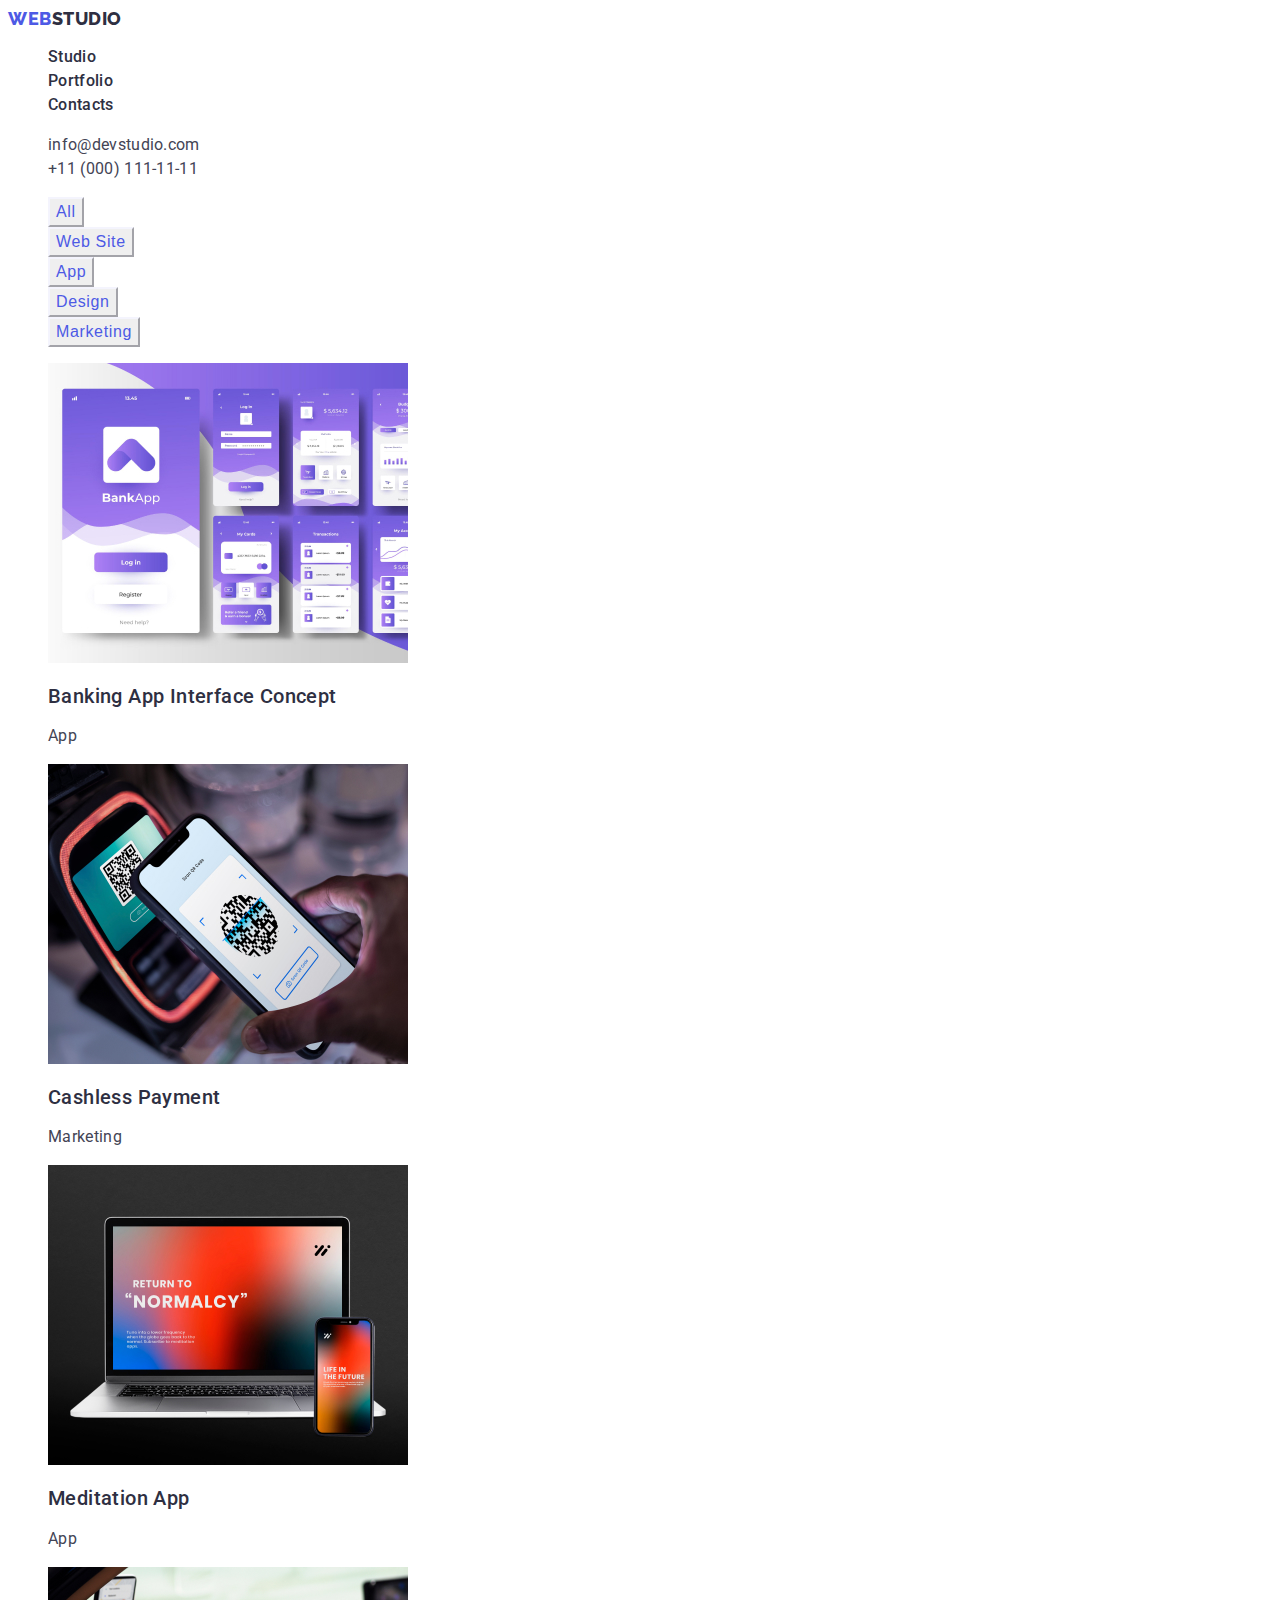
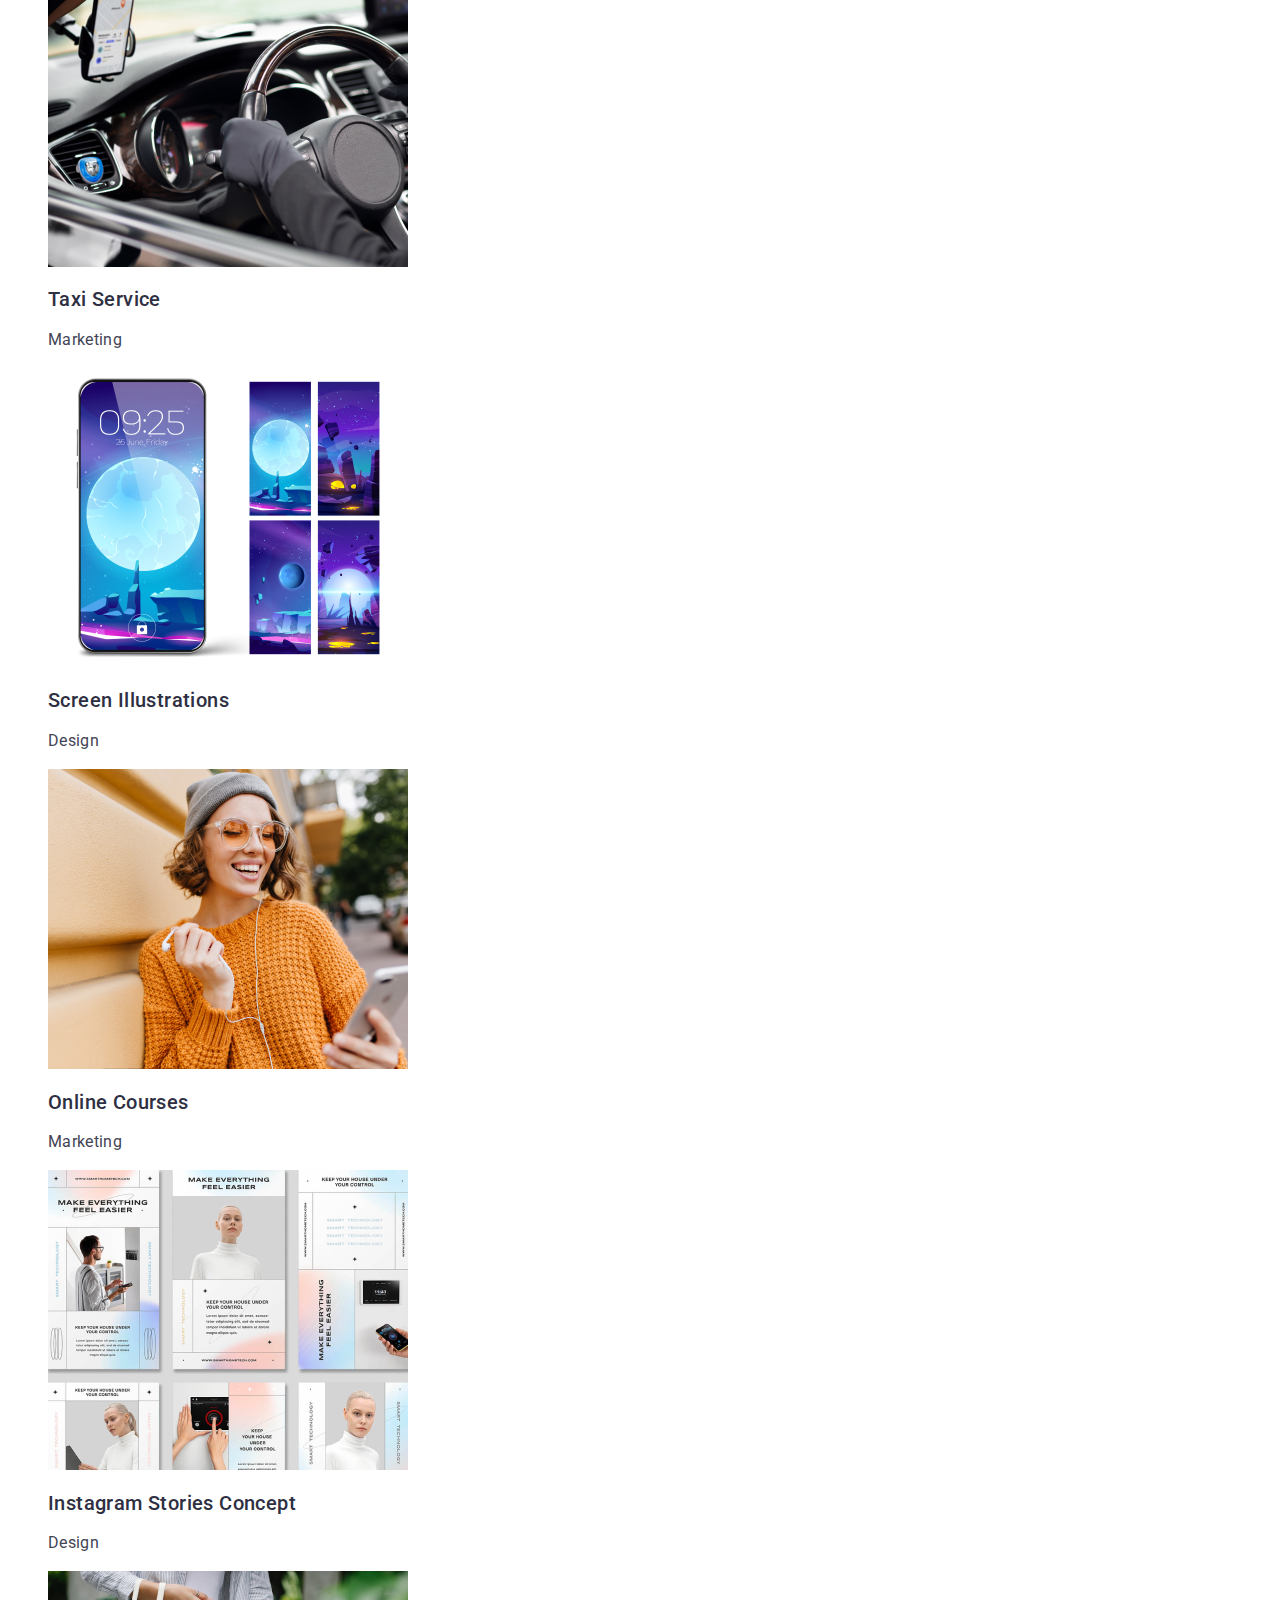
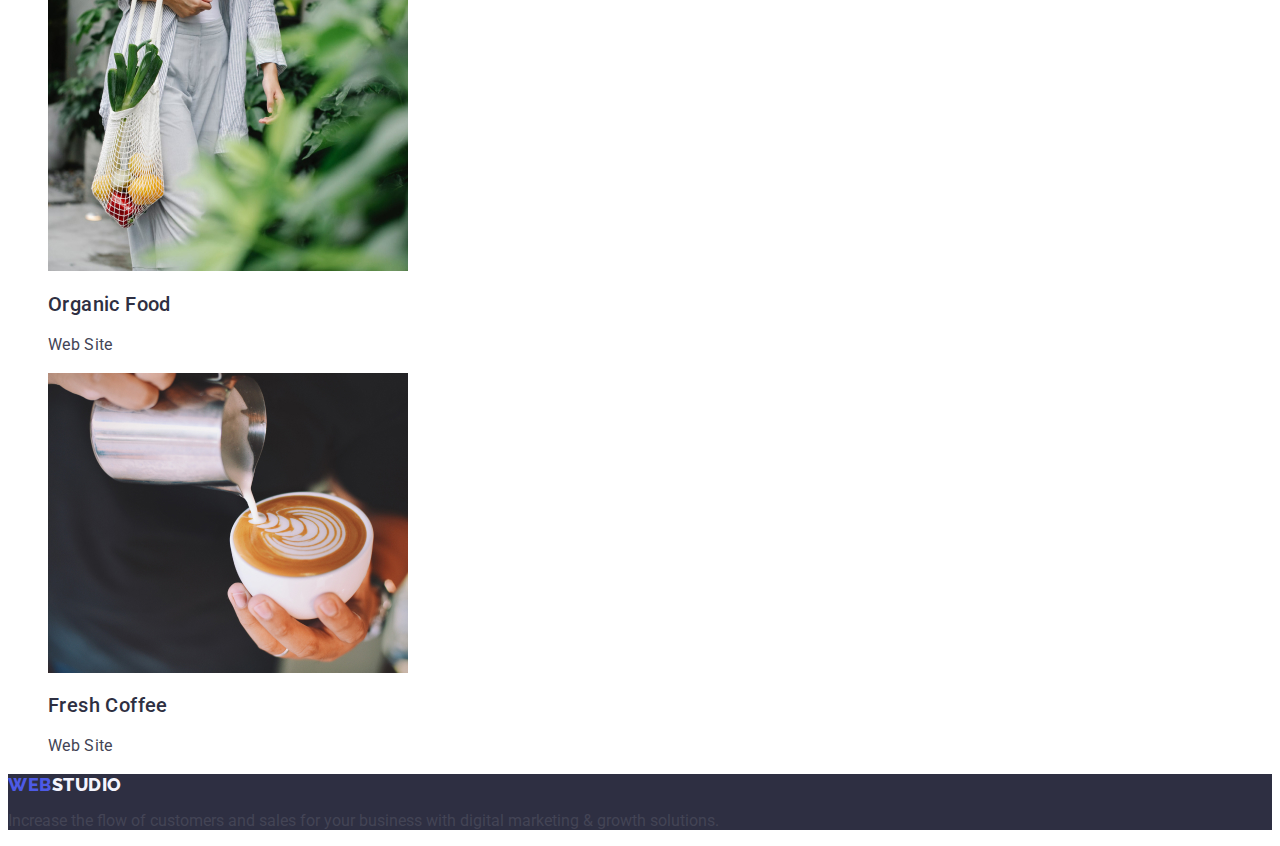
==== commit 7c980e84: "v4" ====
--- a/portfolio.html
+++ b/portfolio.html
@@ -27,14 +27,14 @@
           <li><a href="" class="link">Contacts</a></li>
         </ul>
       </nav>
-      <address class="list">
+      <address class="lists">
         <ul class="auth-nav link">
-          <li class="link">
+          <li class="list">
             <a href="mailto:info@devstudio.com" class="contacts link"
               >info@devstudio.com</a
             >
           </li>
-          <li class="link">
+          <li class="list">
             <a href="tel:+110001111111" class="contacts link"
               >+11 (000) 111-11-11</a
             >
--- a/css/styles.css
+++ b/css/styles.css
@@ -61,6 +61,7 @@
 .site-nav .link:focus {
   color: var(--ocean);
 }
+
 .lists {
   font-style: normal;
 }
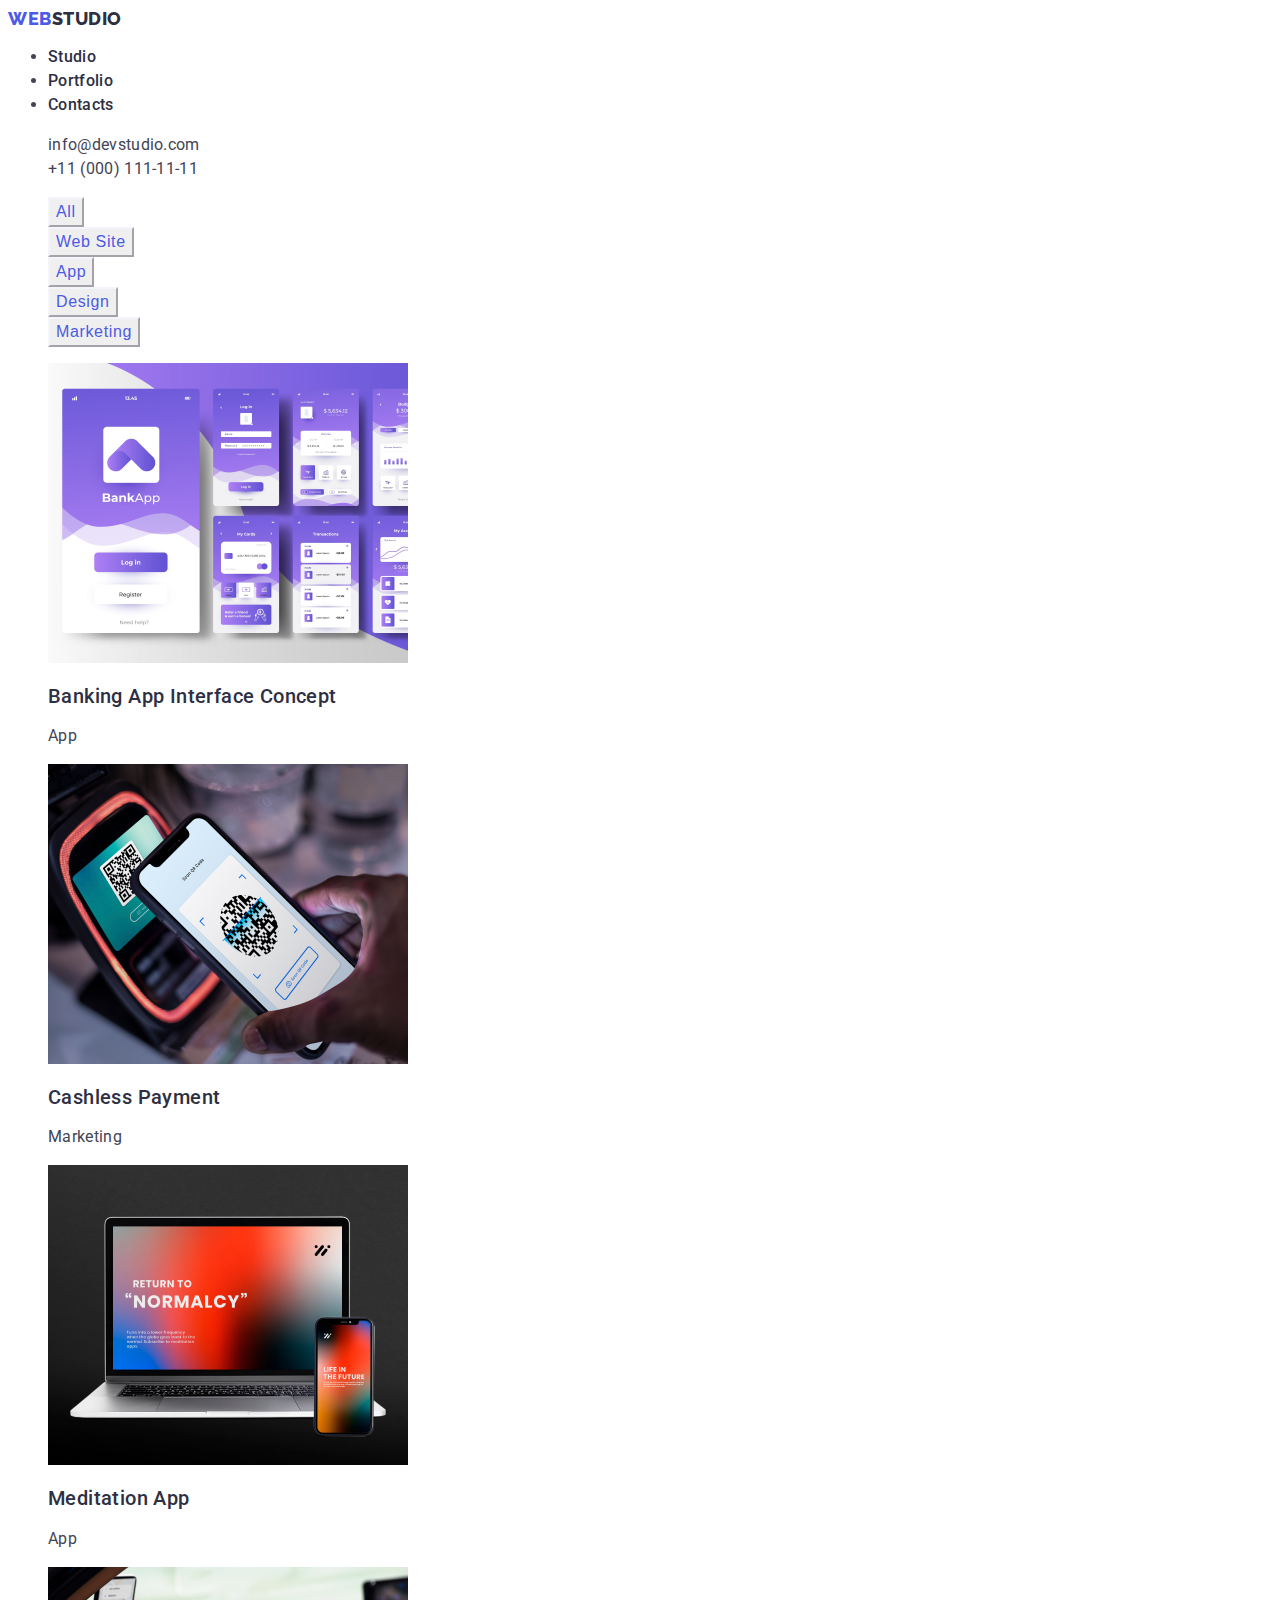
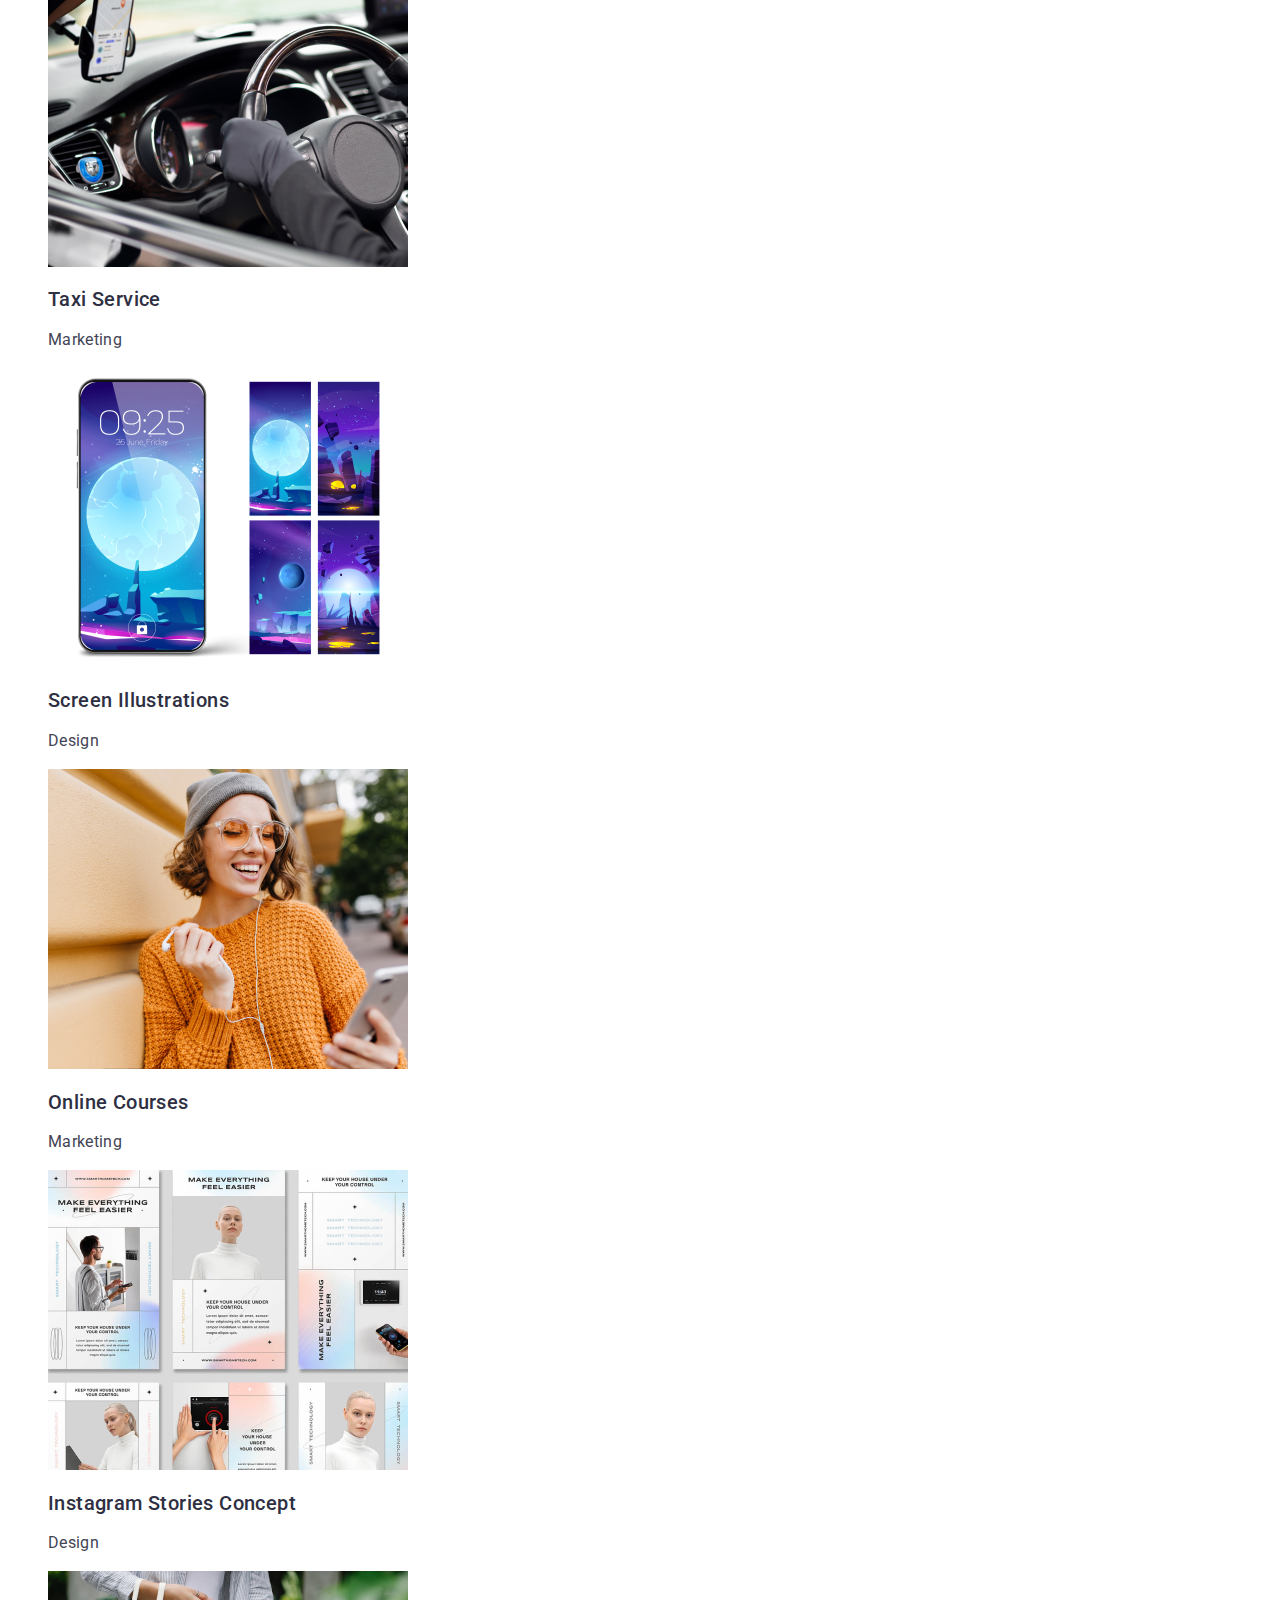
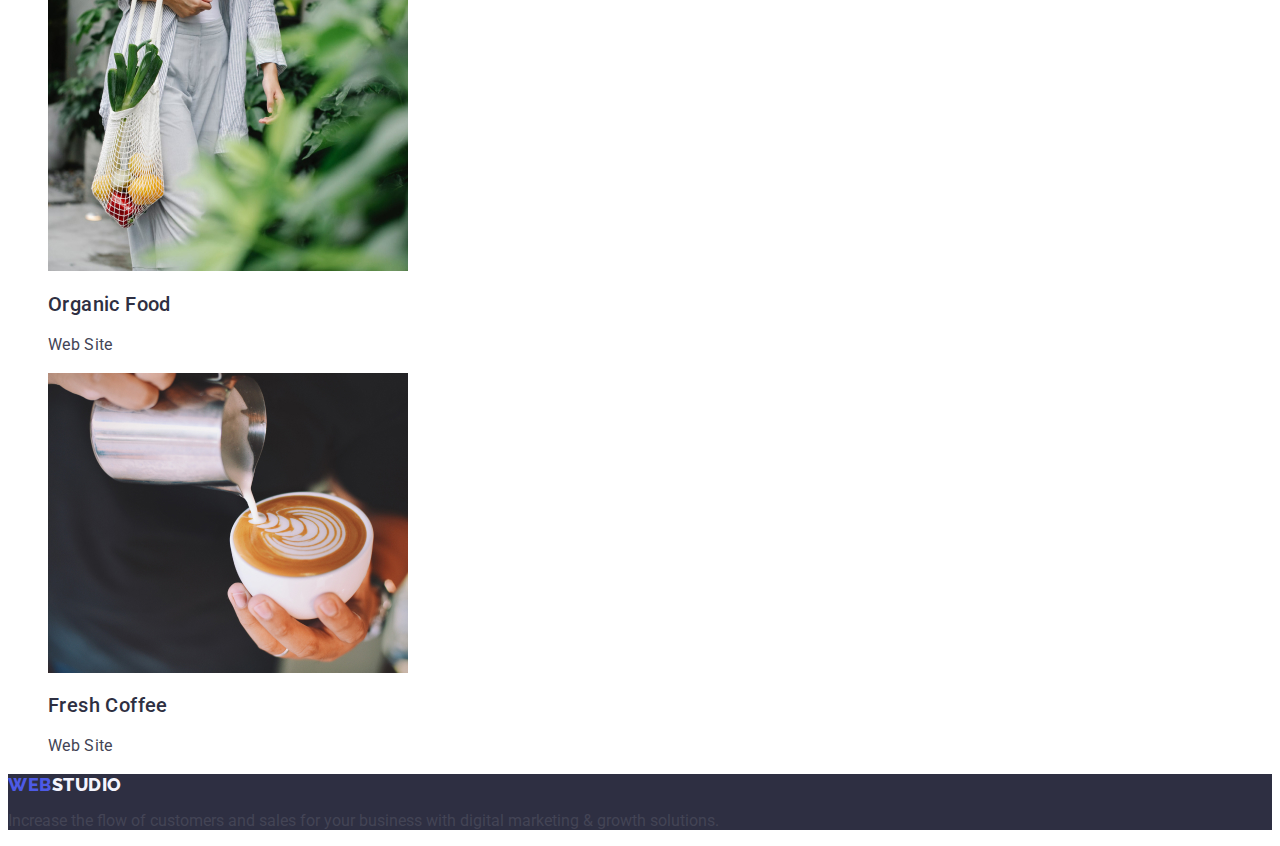
==== commit f117f081: "v4" ====
--- a/portfolio.html
+++ b/portfolio.html
@@ -21,7 +21,7 @@
         <a href="./index.html" class="logo link"
           >Web<span class="studio">Studio</span>
         </a>
-        <ul class="site-nav list">
+        <ul class="site-nav">
           <li><a href="./index.html" class="link">Studio</a></li>
           <li><a href="./portfolio.html" class="link">Portfolio</a></li>
           <li><a href="" class="link">Contacts</a></li>
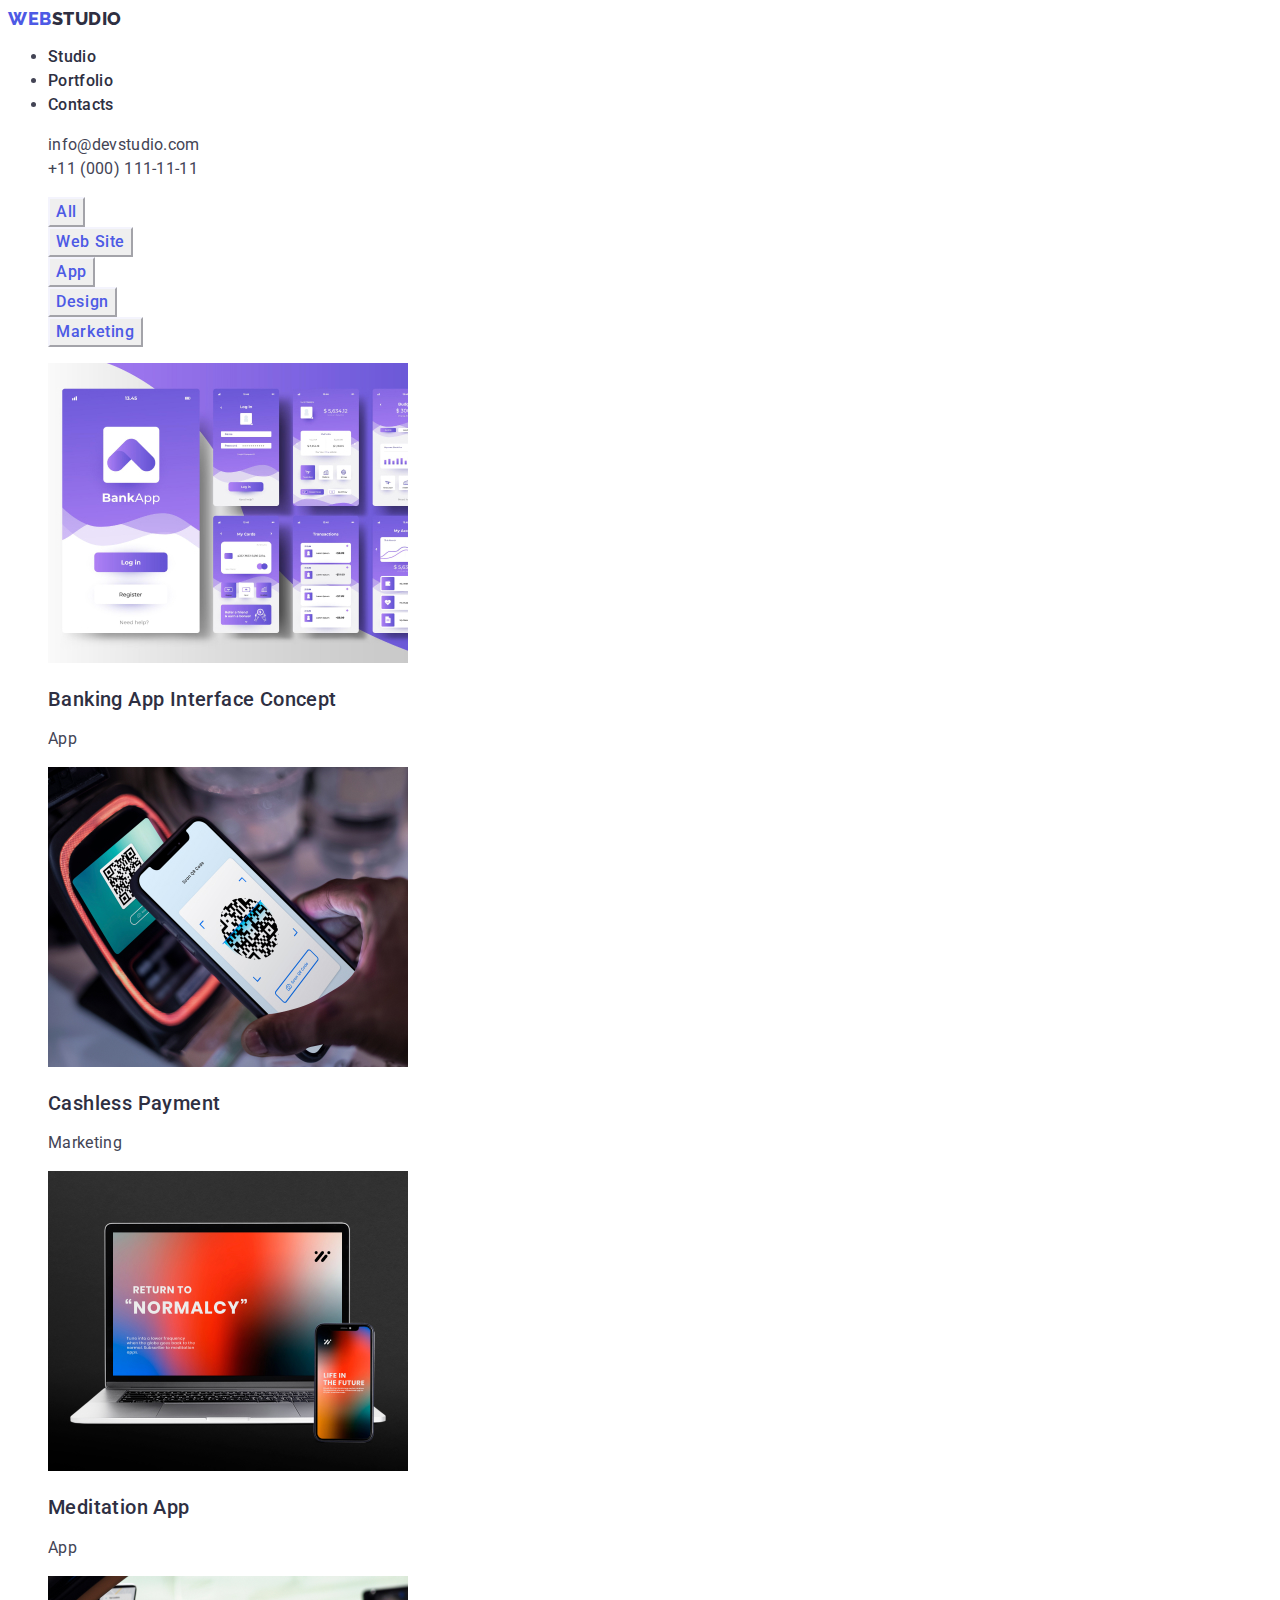
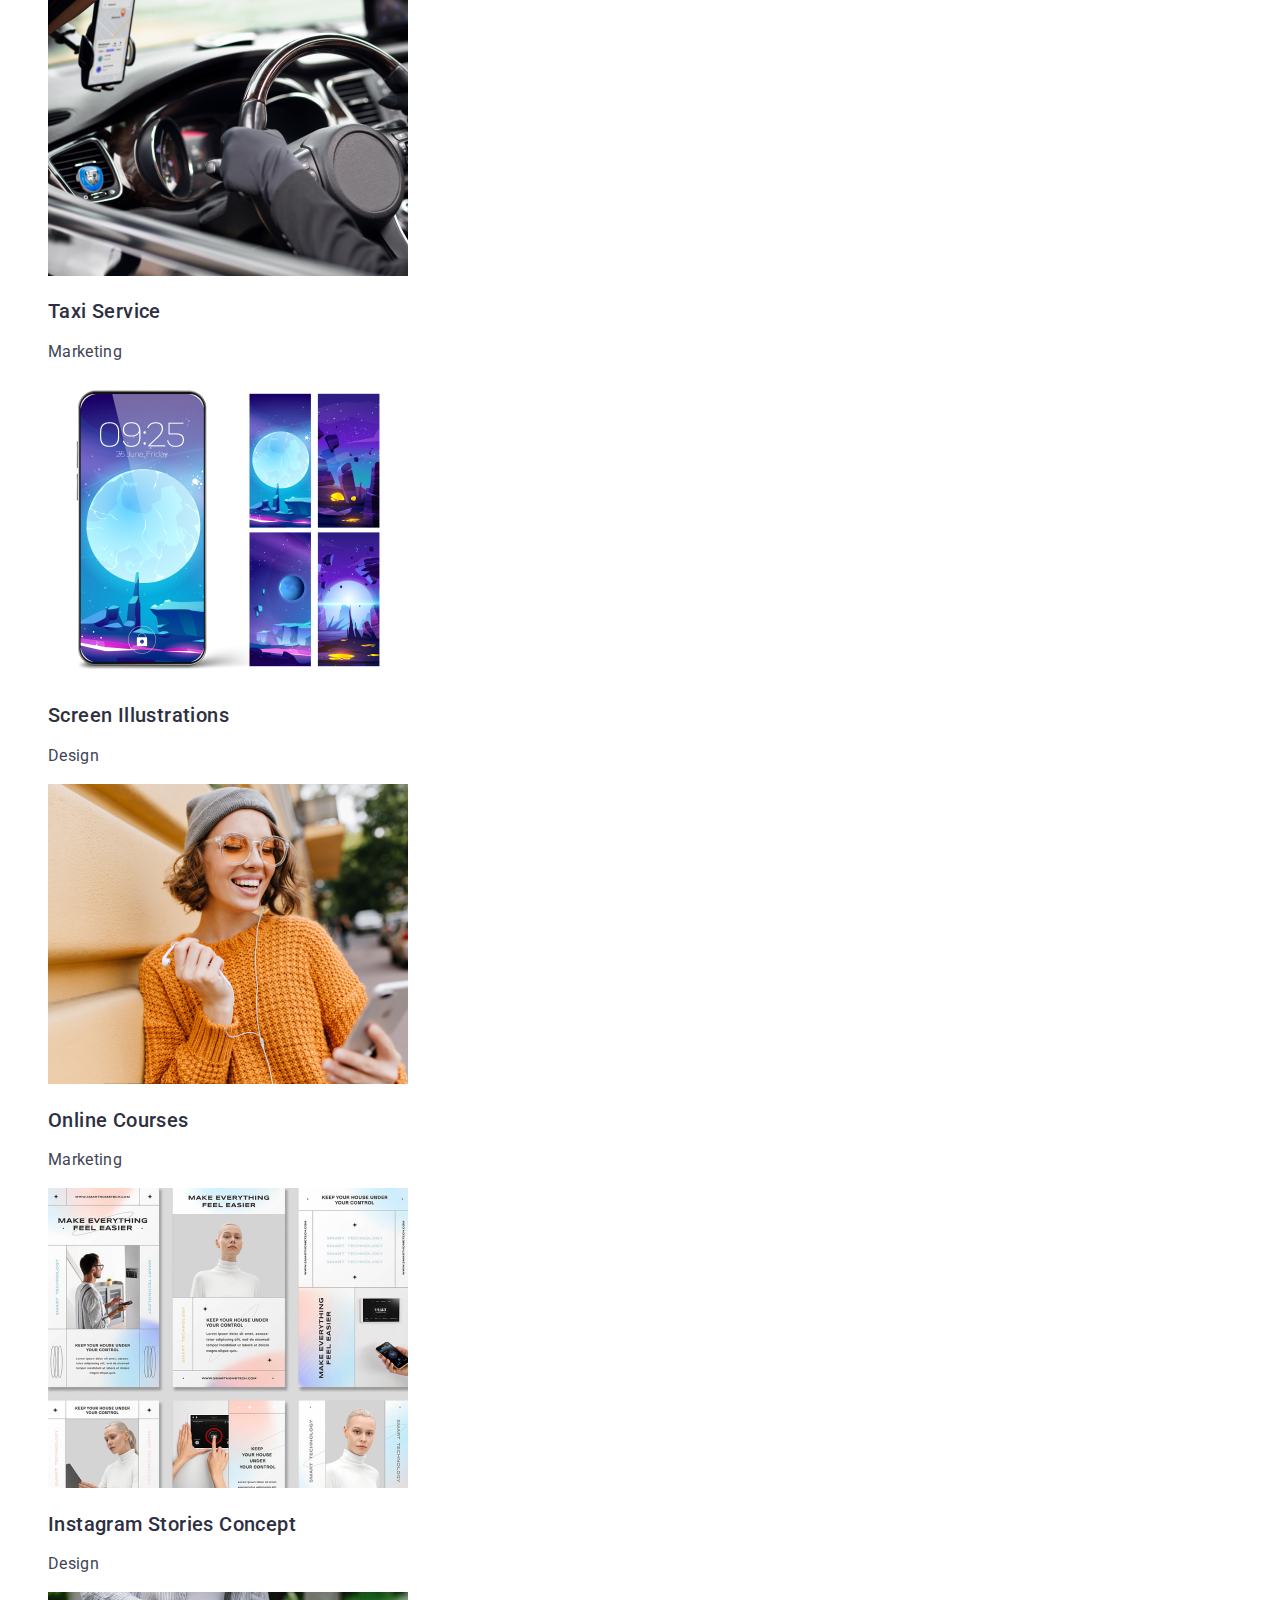
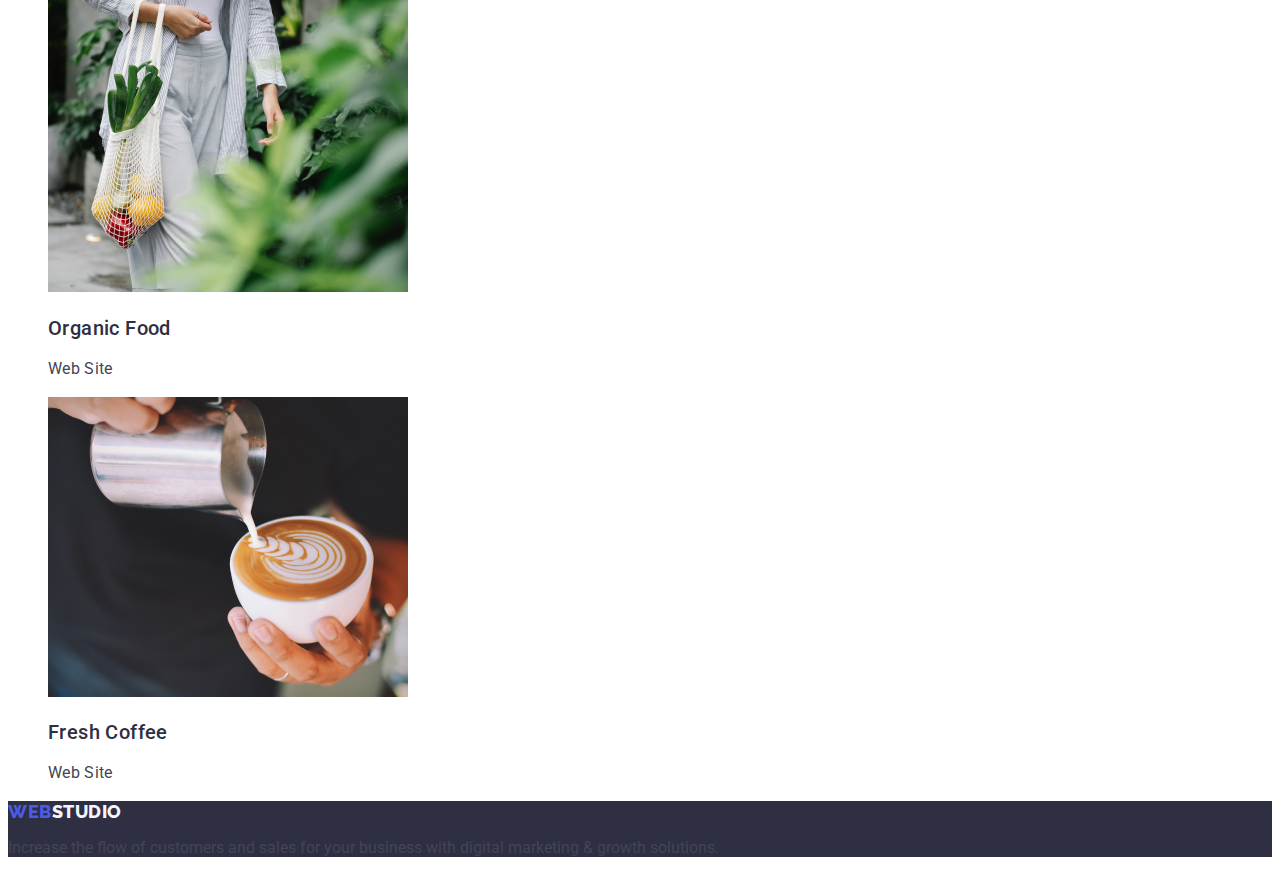
==== commit 8b1a8a51: "v4" ====
--- a/portfolio.html
+++ b/portfolio.html
@@ -56,16 +56,16 @@
           <li><button type="button" class="buttons">Marketing</button></li>
         </ul>
 
-        <ul>
-          <li class="list">
-            <a href="" class="">
+        <ul class="list">
+          <li>
+            <a href="" class="img link">
               <img src="./images/bankingapp.jpg" alt="bankingapp" width="360"
             /></a>
             <h2 class="list title">Banking App Interface Concept</h2>
             <p class="text">App</p>
           </li>
-          <li class="list">
-            <a href="">
+          <li>
+            <a href="" class="img link">
               <img
                 src="./images/cashlesspayment.jpg"
                 alt="cashlesspayment"
@@ -75,8 +75,8 @@
             <p class="text">Marketing</p>
           </li>
 
-          <li class="list">
-            <a href="">
+          <li>
+            <a href="" class="img link">
               <img
                 src="./images/meditationapp.jpg"
                 alt="meditationapp"
@@ -86,16 +86,16 @@
             <p class="text">App</p>
           </li>
 
-          <li class="list">
-            <a href="">
+          <li>
+            <a href="" class="img link">
               <img src="./images/taxiservice.jpg" alt="taxiservice" width="360"
             /></a>
             <h2 class="list title">Taxi Service</h2>
             <p class="text">Marketing</p>
           </li>
 
-          <li class="list">
-            <a href="">
+          <li>
+            <a href="" class="img link">
               <img
                 src="./images/screeniliustrations.jpg"
                 alt="screeniliustrations"
@@ -105,8 +105,8 @@
             <p class="text">Design</p>
           </li>
 
-          <li class="list">
-            <a href="">
+          <li>
+            <a href="" class="img link">
               <img
                 src="./images/onlinecourses.jpg"
                 alt="onlinecourses"
@@ -116,8 +116,8 @@
             <p class="text">Marketing</p>
           </li>
 
-          <li class="list">
-            <a href="">
+          <li>
+            <a href="" class="img link">
               <img
                 src="./images/instagramstoriesconcept.jpg"
                 alt="instagramstoriesconcept"
@@ -127,16 +127,16 @@
             <p class="text">Design</p>
           </li>
 
-          <li class="list">
-            <a href="">
+          <li>
+            <a href="" class="img link">
               <img src="./images/organicfood.jpg" alt="organicfood" width="360"
             /></a>
             <h2 class="list title">Organic Food</h2>
             <p class="text">Web Site</p>
           </li>
 
-          <li class="list">
-            <a href="">
+          <li>
+            <a href="" class="img link">
               <img src="./images/freshcoffee.jpg" alt="freshcoffee" width="360"
             /></a>
             <h2 class="list title">Fresh Coffee</h2>
--- a/css/styles.css
+++ b/css/styles.css
@@ -66,7 +66,7 @@
   font-style: normal;
 }
 
-.contacts.link {
+.link {
   color: var(--primary-text-color);
   font-weight: 400;
   font-size: 16px;
@@ -176,6 +176,7 @@
 /* Portfolio */
 
 .buttons {
+  font-family: "Roboto", sans-serif;
   color: var(--button-web);
   border-color: var(--cloud);
   font-weight: 500;
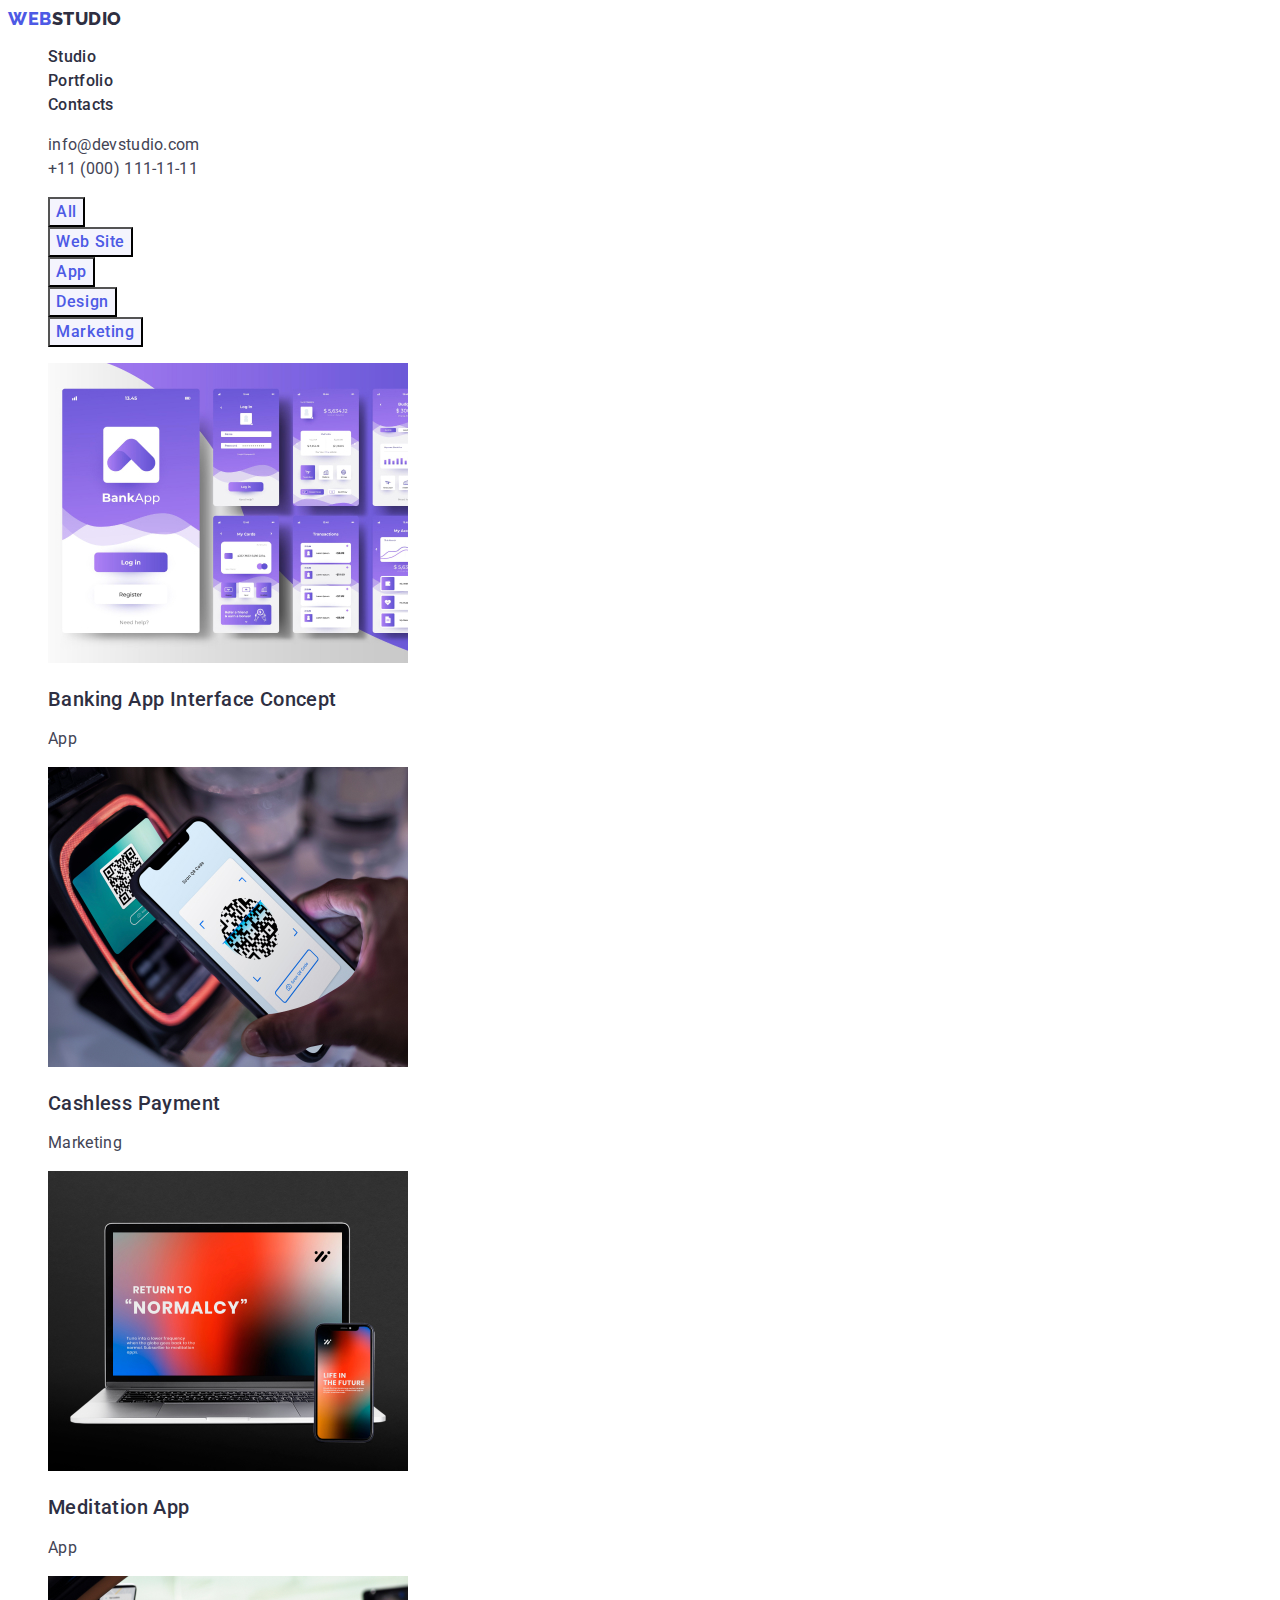
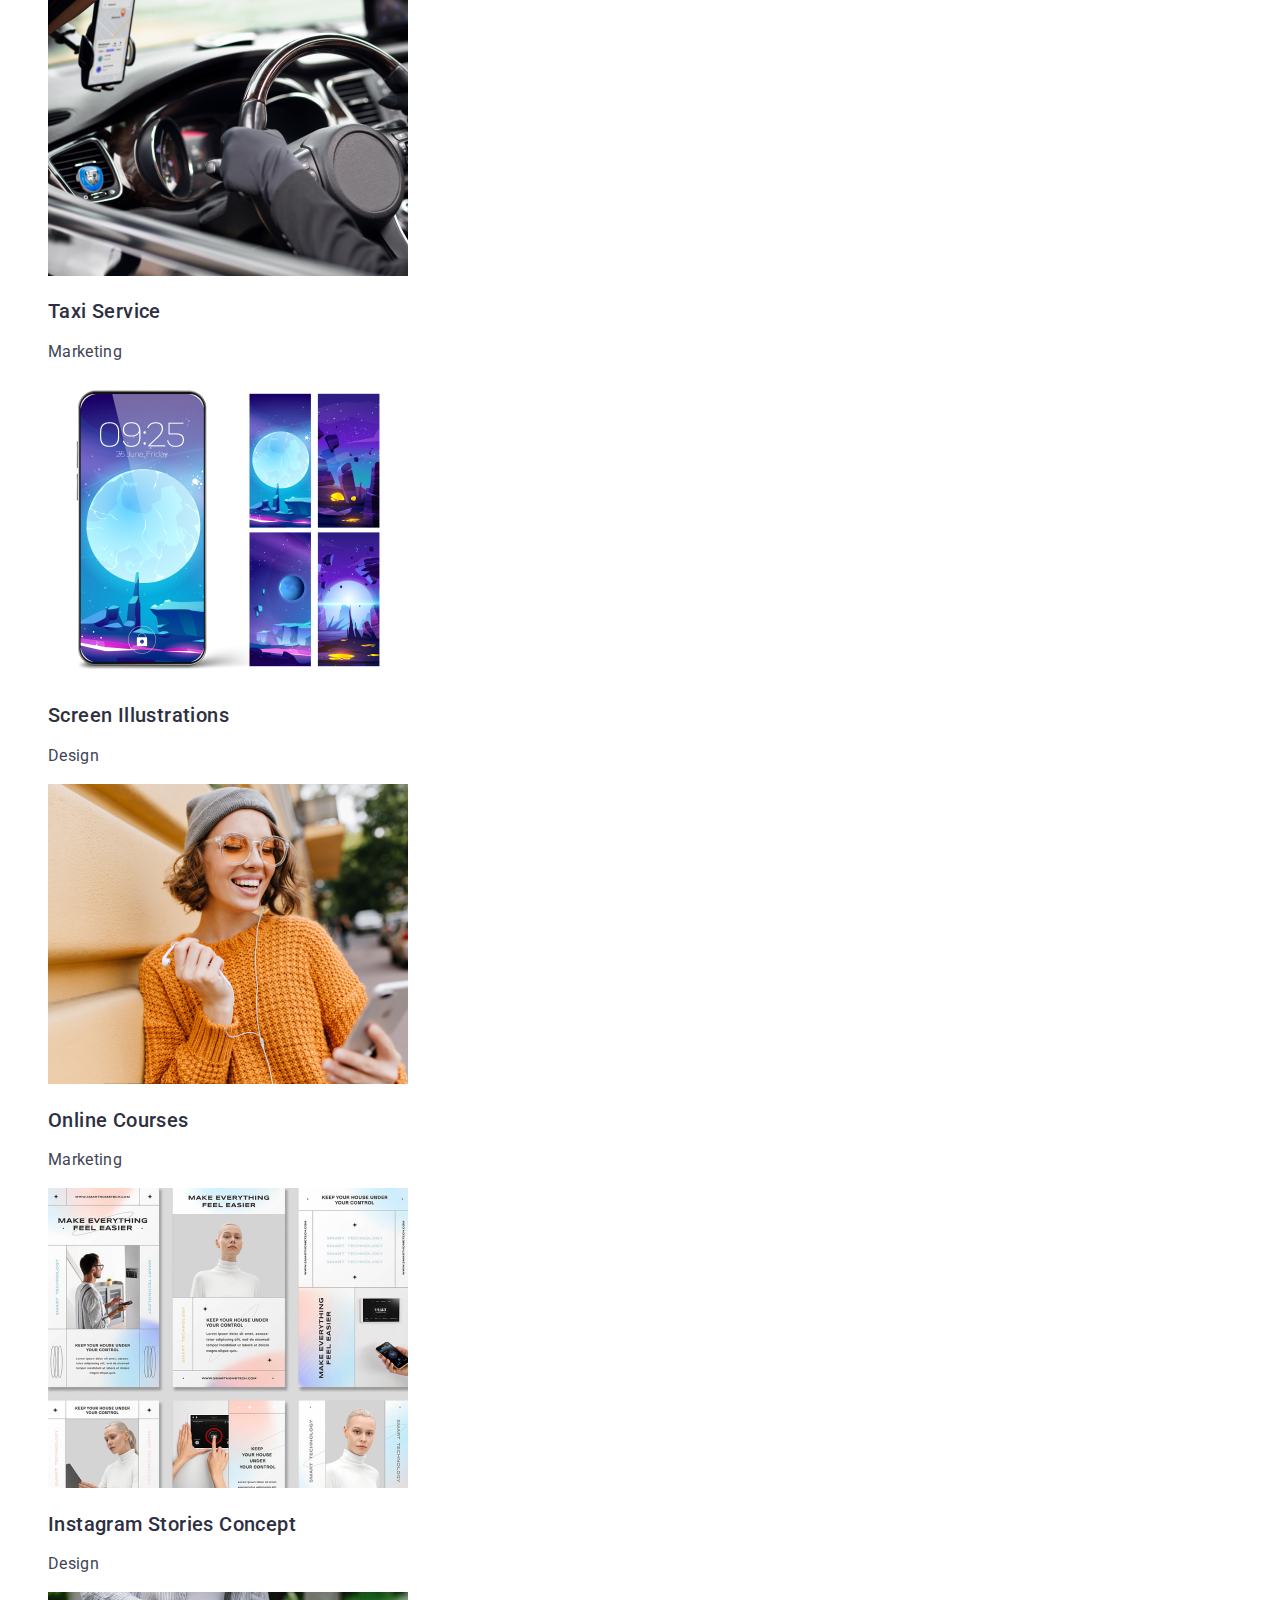
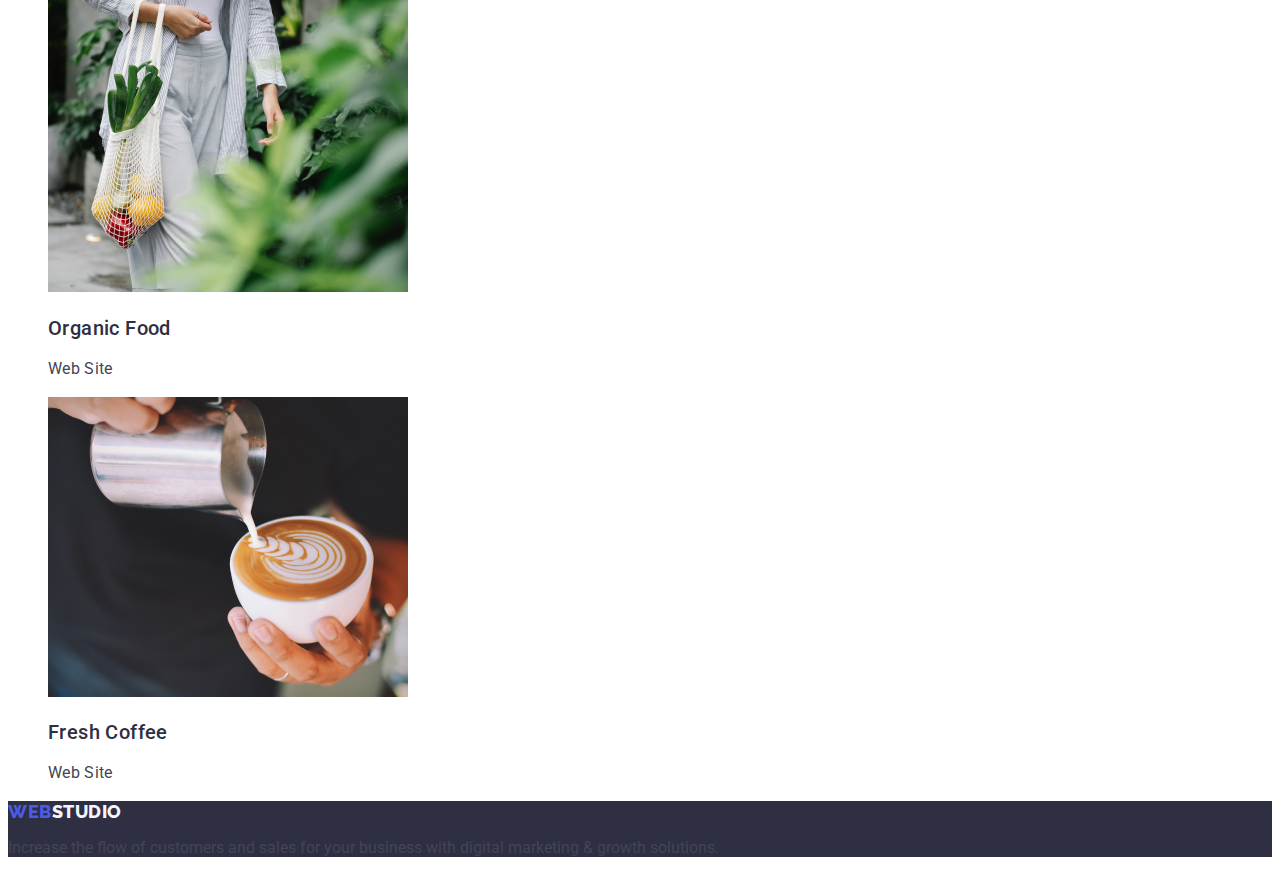
==== commit 94488e88: "v5" ====
--- a/portfolio.html
+++ b/portfolio.html
@@ -17,27 +17,25 @@
   <body>
     <!-- header -->
     <header class="page-header">
-      <nav>
+      <nav class="list">
         <a href="./index.html" class="logo link"
           >Web<span class="studio">Studio</span>
         </a>
-        <ul class="site-nav">
-          <li><a href="./index.html" class="link">Studio</a></li>
-          <li><a href="./portfolio.html" class="link">Portfolio</a></li>
-          <li><a href="" class="link">Contacts</a></li>
+        <ul class="site list">
+          <li><a href="./index.html" class="nav link">Studio</a></li>
+          <li><a href="./portfolio.html" class="nav link">Portfolio</a></li>
+          <li><a href="" class="nav link">Contacts</a></li>
         </ul>
       </nav>
       <address class="lists">
-        <ul class="auth-nav link">
-          <li class="list">
-            <a href="mailto:info@devstudio.com" class="contacts link"
+        <ul class="list">
+          <li>
+            <a href="mailto:info@devstudio.com" class="box link"
               >info@devstudio.com</a
             >
           </li>
-          <li class="list">
-            <a href="tel:+110001111111" class="contacts link"
-              >+11 (000) 111-11-11</a
-            >
+          <li>
+            <a href="tel:+110001111111" class="box link">+11 (000) 111-11-11</a>
           </li>
         </ul>
       </address>
@@ -59,10 +57,10 @@
         <ul class="list">
           <li>
             <a href="" class="img link">
-              <img src="./images/bankingapp.jpg" alt="bankingapp" width="360"
-            /></a>
-            <h2 class="list title">Banking App Interface Concept</h2>
-            <p class="text">App</p>
+              <img src="./images/bankingapp.jpg" alt="bankingapp" width="360" />
+              <h2 class="list title">Banking App Interface Concept</h2>
+              <p class="text">App</p>
+            </a>
           </li>
           <li>
             <a href="" class="img link">
@@ -70,9 +68,10 @@
                 src="./images/cashlesspayment.jpg"
                 alt="cashlesspayment"
                 width="360"
-            /></a>
-            <h2 class="list title">Cashless Payment</h2>
-            <p class="text">Marketing</p>
+              />
+              <h2 class="list title">Cashless Payment</h2>
+              <p class="text">Marketing</p>
+            </a>
           </li>
 
           <li>
@@ -81,17 +80,22 @@
                 src="./images/meditationapp.jpg"
                 alt="meditationapp"
                 width="360"
-            /></a>
-            <h2 class="list title">Meditation App</h2>
-            <p class="text">App</p>
+              />
+              <h2 class="list title">Meditation App</h2>
+              <p class="text">App</p>
+            </a>
           </li>
 
           <li>
             <a href="" class="img link">
-              <img src="./images/taxiservice.jpg" alt="taxiservice" width="360"
-            /></a>
-            <h2 class="list title">Taxi Service</h2>
-            <p class="text">Marketing</p>
+              <img
+                src="./images/taxiservice.jpg"
+                alt="taxiservice"
+                width="360"
+              />
+              <h2 class="list title">Taxi Service</h2>
+              <p class="text">Marketing</p>
+            </a>
           </li>
 
           <li>
@@ -100,9 +104,10 @@
                 src="./images/screeniliustrations.jpg"
                 alt="screeniliustrations"
                 width="360"
-            /></a>
-            <h2 class="list title">Screen Illustrations</h2>
-            <p class="text">Design</p>
+              />
+              <h2 class="list title">Screen Illustrations</h2>
+              <p class="text">Design</p>
+            </a>
           </li>
 
           <li>
@@ -111,9 +116,10 @@
                 src="./images/onlinecourses.jpg"
                 alt="onlinecourses"
                 width="360"
-            /></a>
-            <h2 class="list title">Online Courses</h2>
-            <p class="text">Marketing</p>
+              />
+              <h2 class="list title">Online Courses</h2>
+              <p class="text">Marketing</p>
+            </a>
           </li>
 
           <li>
@@ -122,25 +128,34 @@
                 src="./images/instagramstoriesconcept.jpg"
                 alt="instagramstoriesconcept"
                 width="360"
-            /></a>
-            <h2 class="list title">Instagram Stories Concept</h2>
-            <p class="text">Design</p>
+              />
+              <h2 class="list title">Instagram Stories Concept</h2>
+              <p class="text">Design</p>
+            </a>
           </li>
 
           <li>
             <a href="" class="img link">
-              <img src="./images/organicfood.jpg" alt="organicfood" width="360"
-            /></a>
-            <h2 class="list title">Organic Food</h2>
-            <p class="text">Web Site</p>
+              <img
+                src="./images/organicfood.jpg"
+                alt="organicfood"
+                width="360"
+              />
+              <h2 class="list title">Organic Food</h2>
+              <p class="text">Web Site</p>
+            </a>
           </li>
 
           <li>
             <a href="" class="img link">
-              <img src="./images/freshcoffee.jpg" alt="freshcoffee" width="360"
-            /></a>
-            <h2 class="list title">Fresh Coffee</h2>
-            <p class="text">Web Site</p>
+              <img
+                src="./images/freshcoffee.jpg"
+                alt="freshcoffee"
+                width="360"
+              />
+              <h2 class="list title">Fresh Coffee</h2>
+              <p class="text">Web Site</p>
+            </a>
           </li>
         </ul>
       </section>
--- a/css/styles.css
+++ b/css/styles.css
@@ -49,16 +49,16 @@
 
 /* Site Nav */
 
-.site-nav .link {
-  color: var(--title-text-color);
-  font-weight: 500;
-  font-size: 16px;
-  line-height: 1.5;
-  letter-spacing: 0.02em;
-  text-decoration: none;
-}
-.site-nav .link:hover,
-.site-nav .link:focus {
+.nav.link {
+  color: var(--title-text-color);
+  font-weight: 500;
+  font-size: 16px;
+  line-height: 1.5;
+  letter-spacing: 0.02em;
+  text-decoration: none;
+}
+.nav.link:hover,
+.nav.link:focus {
   color: var(--ocean);
 }
 
@@ -76,8 +76,8 @@
   text-decoration: none;
 }
 
-.contacts:hover,
-.contacts:focus {
+.box.link:hover,
+.box.link:focus {
   color: var(--ocean);
 }
 
@@ -178,15 +178,16 @@
 .buttons {
   font-family: "Roboto", sans-serif;
   color: var(--button-web);
-  border-color: var(--cloud);
+  background-color: var(--cloud);
   font-weight: 500;
   font-size: 16px;
   line-height: 1.5;
   letter-spacing: 0.04em;
+  cursor: pointer;
 }
 
 .buttons:hover {
-  background-color: var(--primary-white-color);
+  color: var(--primary-white-color);
 }
 .buttons:focus {
   color: var(--primary-white-color);
